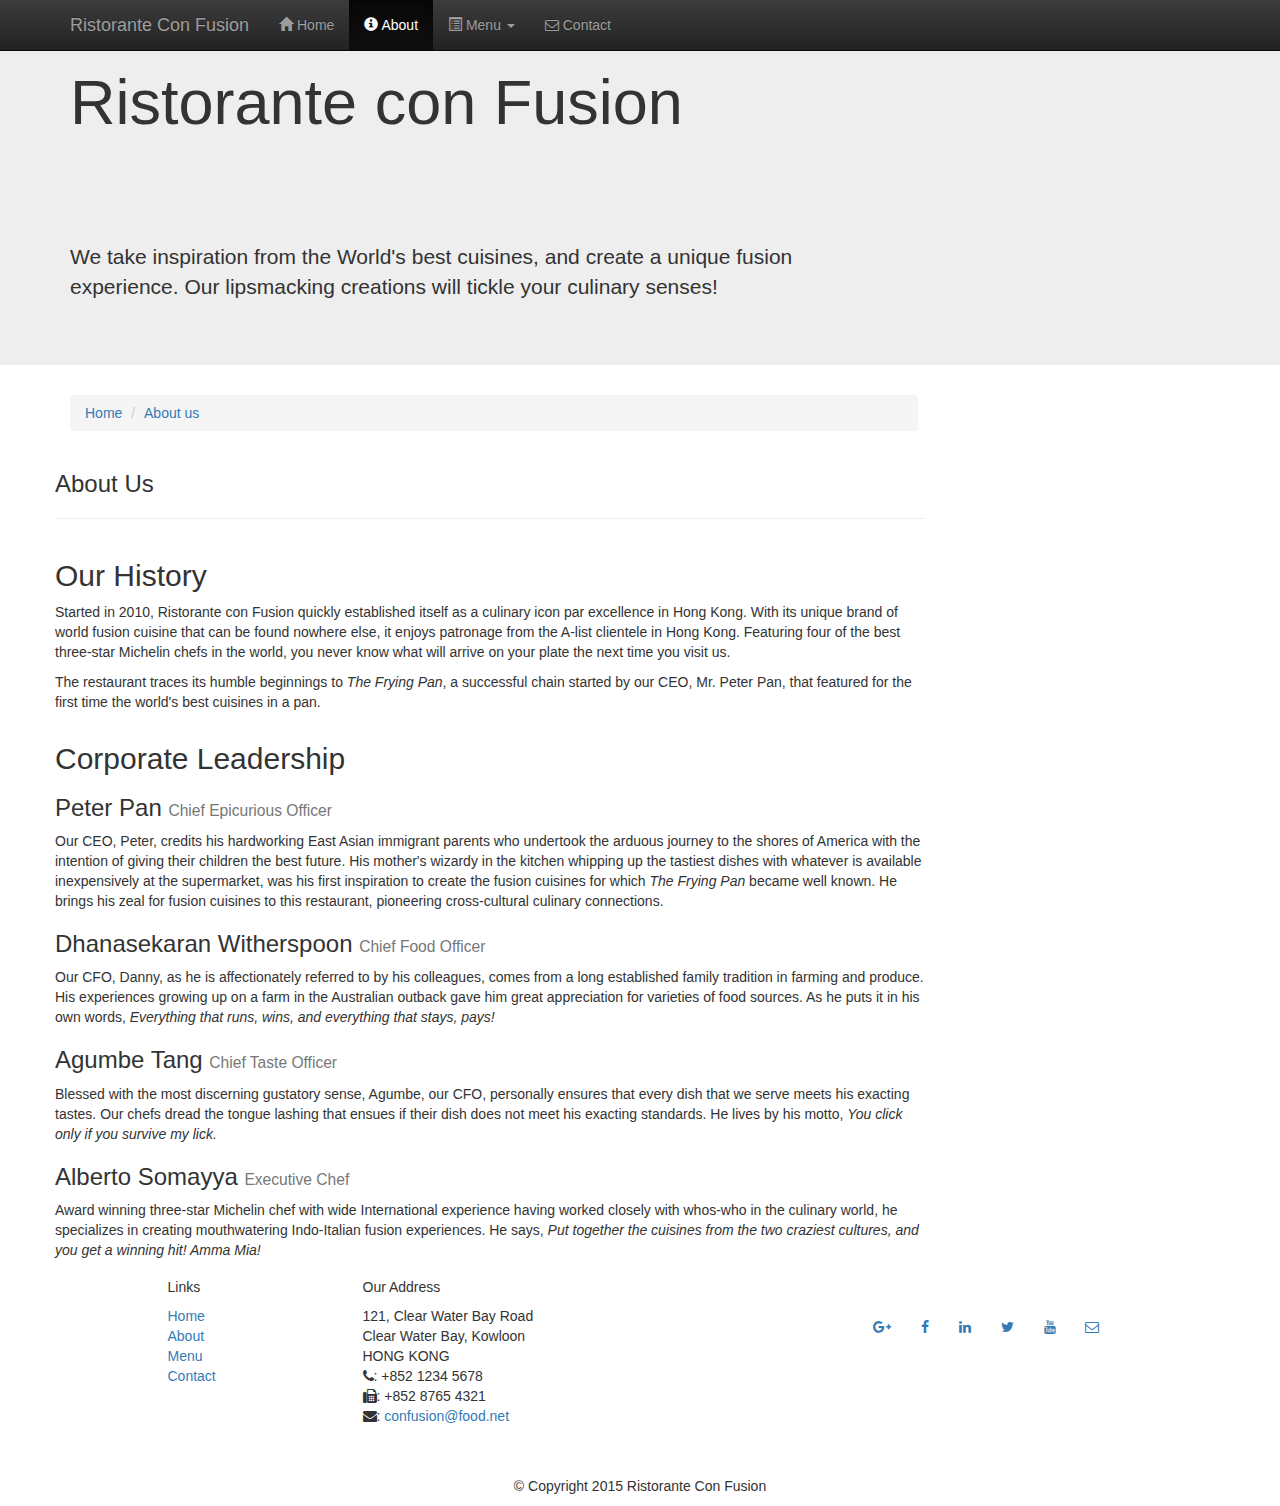
==== HongKong_FullStackWebDev/FrontEndFrameworks/ConFusion/aboutus.html @ 7f783497 "updated index with links, created about and contact" ====
<!DOCTYPE html>
<html lang="en">

<head>
     <meta charset="utf-8">
    <meta http-equiv="X-UA-Compatible" content="IE=edge">
    <meta name="viewport" content="width=device-width, initial-scale=1">
    <!-- The above 3 meta tags *must* come first in the head; any other head
         content must come *after* these tags -->
    <title>Ristorante Con Fusion: About Us</title>
        <!-- Bootstrap -->
    <link href="css/bootstrap.min.css" rel="stylesheet">
    <link href="css/bootstrap-theme.min.css" rel="stylesheet">
    <link href="css/font-awesome.min.css" rel="stylesheet">
    <link href="css/bootstrapsocial.css" rel="stylesheet">
    <link href="css/mystyles.css" rel="stylesheet">

    <!-- HTML5 shim and Respond.js for IE8 support of HTML5 elements and media queries -->
    <!-- WARNING: Respond.js doesn't work if you view the page via file:// -->
    <!--[if lt IE 9]>
      <script src="https://oss.maxcdn.com/html5shiv/3.7.2/html5shiv.min.js"></script>
      <script src="https://oss.maxcdn.com/respond/1.4.2/respond.min.js"></script>
    <![endif]-->
</head>

<body>
    <nav class="navbar navbar-inverse navbar-fixed-top" role="navigation">
        <div class="container">
            <div class="navbar-header">
                <button type="button" class="navbar-toggle collapsed" data-toggle="collapse" data-target="#navbar" aria-expanded="false" aria-controls="navbar">
                    <span class="sr-only">Toggle navigation</span>
                    <span class="icon-bar"></span>
                    <span class="icon-bar"></span>
                    <span class="icon-bar"></span>
                </button>
                <a class="navbar-brand" href="index.html">Ristorante Con Fusion</a>
            </div>
            <div id="navbar" class="navbar-collapse collapse">
                <ul class="nav navbar-nav">
                    <li><a href="index.html"><span class="glyphicon glyphicon-home"
                         aria-hidden="true"></span> Home</a></li>
                    <li class="active"><a href="#"><span class="glyphicon glyphicon-info-sign" aria-hidden="true"></span> About</a></li>
                    <li class="dropdown">
                        <a href="#" class="dropdown-toggle" data-toggle="dropdown"
                         role="button" aria-haspopup="true" aria-expanded="false"><span class="glyphicon glyphicon-list-alt" aria-hidden="true"></span> Menu <span class="caret"></span></a>
                        <ul class="dropdown-menu">
                            <li><a href="#">Appetizers</a></li>
                            <li><a href="#">Main Courses</a></li>
                            <li><a href="#">Desserts</a></li>
                            <li><a href="#">Drinks</a></li>
                            <li role="separator" class="divider"></li>
                            <li class="dropdown-header">Specials</li>
                            <li><a href="#">Lunch Buffet</a></li>
                            <li><a href="#">Weekend Brunch</a></li>
                        </ul>
                    </li>
                    <li><a href="contactus.html"><i class="fa fa-envelope-o"></i> Contact</a></li>
                </ul>
            </div>
        </div>
    </nav>
    <header class="jumbotron">

        <!-- Main component for a primary marketing message or call to action -->

        <div class="container">
            <div class="row row-header">
                <div class="col-xs-12 col-sm-8">
                    <h1>Ristorante con Fusion</h1>
                    <p style="padding:40px;"></p>
                    <p>We take inspiration from the World's best cuisines, and create a unique fusion experience. Our lipsmacking creations will tickle your culinary senses!</p>
                </div>
                <div class="col-xs-12 col-sm-4">
                </div>
            </div>
        </div>
    </header>

    <div class="container">
        <div class="row row-content">
            <div class="col-xs-12 col-sm-9">
                <ol class="breadcrumb">
  					<li><a href="index.html">Home</a></li>
                    <li class="active"><a href="aboutus.html">About us</a></li>
				</ol>
            </div>
            <div class="row row-content">
            	<div class="col-xs-12 col-sm-9">
               		<h3>About Us</h3>
               		<hr>
            	</div>
        	</div>

        <div class="row row-content">
            <div class="col-xs-12 col-sm-9">
                <h2>Our History</h2>
                <p>Started in 2010, Ristorante con Fusion quickly established itself as a culinary icon par excellence in Hong Kong. With its unique brand of world fusion cuisine that can be found nowhere else, it enjoys patronage from the A-list clientele in Hong Kong.  Featuring four of the best three-star Michelin chefs in the world, you never know what will arrive on your plate the next time you visit us.</p>
                <p>The restaurant traces its humble beginnings to <em>The Frying Pan</em>, a successful chain started by our CEO, Mr. Peter Pan, that featured for the first time the world's best cuisines in a pan.</p>
            </div>
            <div class="col-xs-12 col-sm-3">
                <p style="padding:20px;"></p>
            </div>
        </div>


        <div class="row row-content">
            <div class="col-xs-12 col-sm-9">
                <h2>Corporate Leadership</h2>
                <h3>Peter Pan <small>Chief Epicurious Officer</small></h3>
                <p>Our CEO, Peter, credits his hardworking East Asian immigrant parents who undertook the arduous journey to the shores of America with the intention of giving their children the best future. His mother's wizardy in the kitchen whipping up the tastiest dishes with whatever is available inexpensively at the supermarket, was his first inspiration to create the fusion cuisines for which <em>The Frying Pan</em> became well known. He brings his zeal for fusion cuisines to this restaurant, pioneering cross-cultural culinary connections.</p>
                <h3>Dhanasekaran Witherspoon <small>Chief Food Officer</small></h3>
                <p>Our CFO, Danny, as he is affectionately referred to by his colleagues, comes from a long established family tradition in farming and produce. His experiences growing up on a farm in the Australian outback gave him great appreciation for varieties of food sources. As he puts it in his own words, <em>Everything that runs, wins, and everything that stays, pays!</em></p>
                <h3>Agumbe Tang <small>Chief Taste Officer</small></h3>
                <p>Blessed with the most discerning gustatory sense, Agumbe, our CFO, personally ensures that every dish that we serve meets his exacting tastes. Our chefs dread the tongue lashing that ensues if their dish does not meet his exacting standards. He lives by his motto, <em>You click only if you survive my lick.</em></p>
                <h3>Alberto Somayya <small>Executive Chef</small></h3>
                <p>Award winning three-star Michelin chef with wide International experience having worked closely with whos-who in the culinary world, he specializes in creating mouthwatering Indo-Italian fusion experiences. He says, <em>Put together the cuisines from the two craziest cultures, and you get a winning hit! Amma Mia!</em></p>
            </div>
             <div class="col-xs-12 col-sm-3">
                <p style="padding:20px;"></p>
            </div>
       </div>

    </div>
    </div>

    <footer class="row-footer">
        <div class="container">
            <div class="row">
                <div class="col-xs-5 col-xs-offset-1 col-sm-2 col-sm-offset-1">
                    <h5>Links</h5>
                    <ul class="list-unstyled">
                        <li><a href="index.html">Home</a></li>
                        <li><a href="aboutus.html">About</a></li>
                        <li><a href="#">Menu</a></li>
                        <li><a href="#">Contact</a></li>
                    </ul>
                </div>
                <div class="col-xs-6 col-sm-5">
                    <h5>Our Address</h5>
                    <address>
		              121, Clear Water Bay Road<br>
		              Clear Water Bay, Kowloon<br>
		              HONG KONG<br>
		              <i class="fa fa-phone"></i>: +852 1234 5678<br>
		              <i class="fa fa-fax"></i>: +852 8765 4321<br>
		              <i class="fa fa-envelope"></i>:
                        <a href="mailto:confusion@food.net">confusion@food.net</a>
		           </address>
                </div>
                <div class="col-xs-12 col-sm-4">
                    <div class="nav navbar-nav" style="padding: 40px 10px;">
                        <a class="btn btn-social-icon btn-google-plus" href="http://google.com/+"><i class="fa fa-google-plus"></i></a>
                        <a class="btn btn-social-icon btn-facebook" href="http://www.facebook.com/profile.php?id="><i class="fa fa-facebook"></i></a>
                        <a class="btn btn-social-icon btn-linkedin" href="http://www.linkedin.com/in/"><i class="fa fa-linkedin"></i></a>
                        <a class="btn btn-social-icon btn-twitter" href="http://twitter.com/"><i class="fa fa-twitter"></i></a>
                        <a class="btn btn-social-icon btn-youtube" href="http://youtube.com/"><i class="fa fa-youtube"></i></a>
                        <a class="btn btn-social-icon" href="mailto:"><i class="fa fa-envelope-o"></i></a>
                    </div>
                </div>
                <div class="col-xs-12">
                    <p style="padding:10px;"></p>
                    <p align="center">© Copyright 2015 Ristorante Con Fusion</p>
                </div>
            </div>
        </div>
    </footer>
    <!-- jQuery (necessary for Bootstrap's JavaScript plugins) -->
    <script src="https://ajax.googleapis.com/ajax/libs/jquery/1.11.3/jquery.min.js"></script>
    <!-- Include all compiled plugins (below), or include individual files as needed -->
    <script src="js/bootstrap.min.js"></script>
</body>

</html>
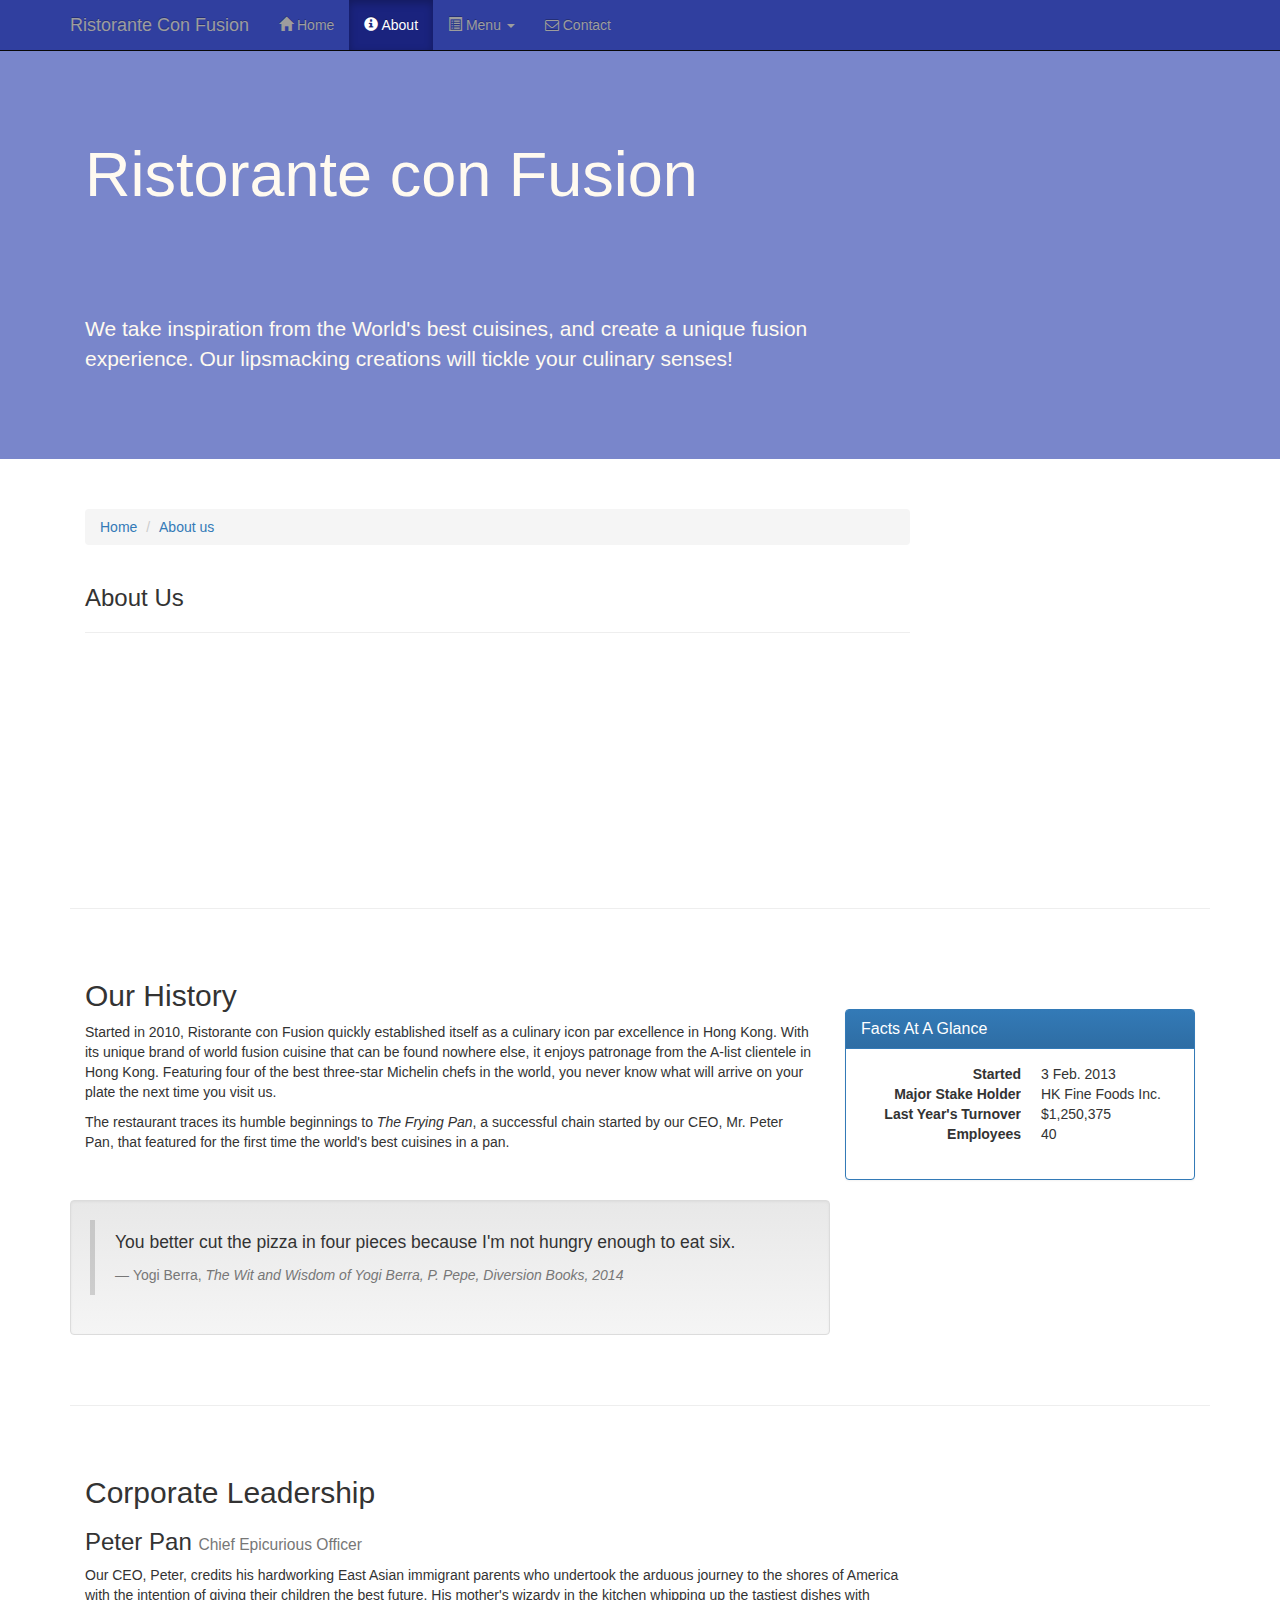
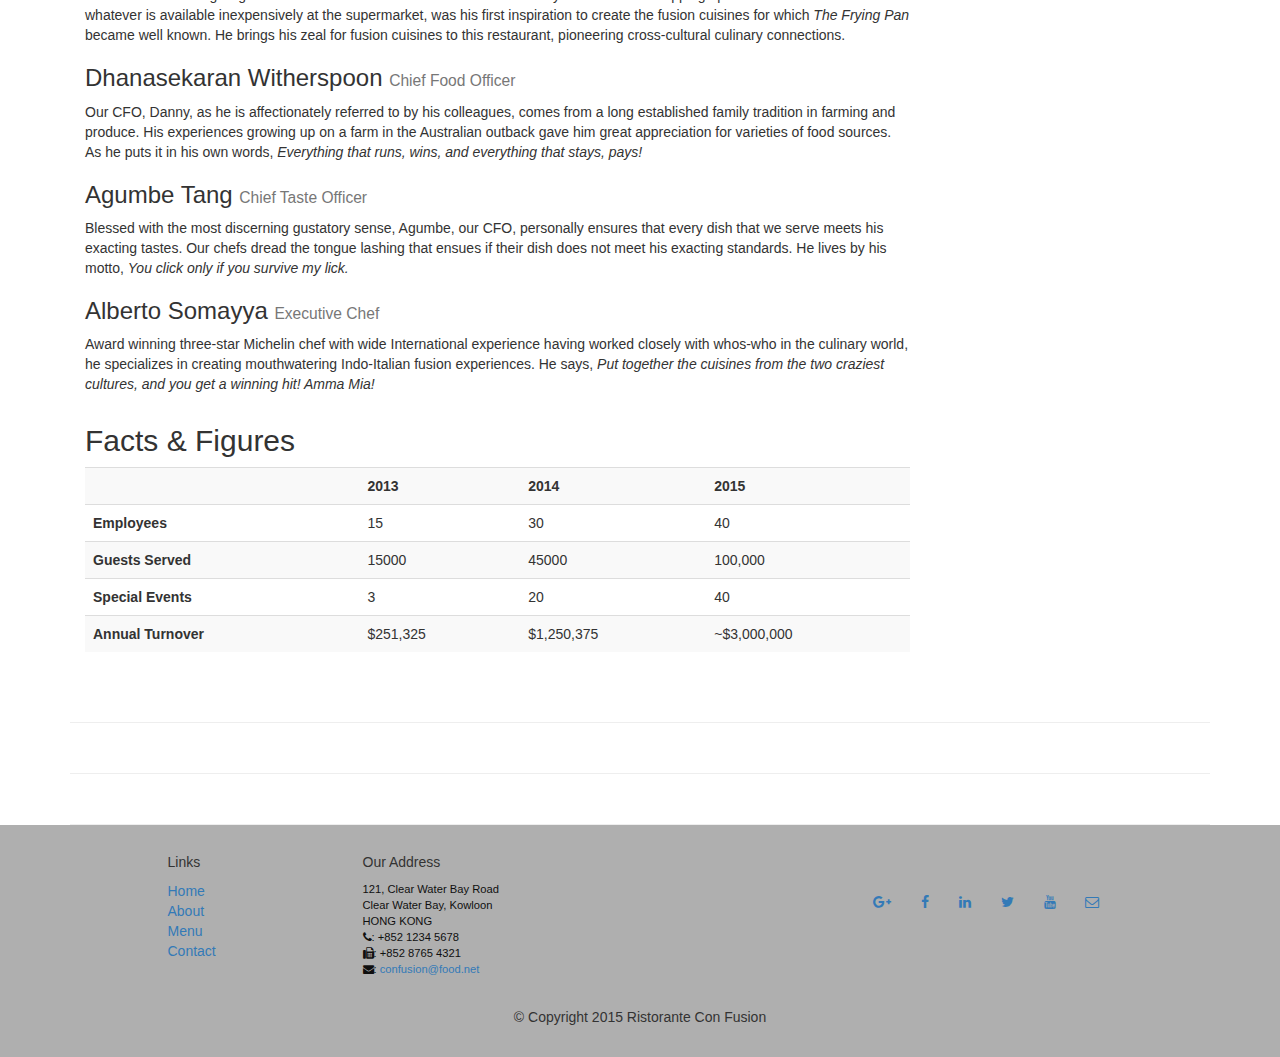
==== commit 009f091b: "added panel, well and table" ====
--- a/HongKong_FullStackWebDev/FrontEndFrameworks/ConFusion/aboutus.html
+++ b/HongKong_FullStackWebDev/FrontEndFrameworks/ConFusion/aboutus.html
@@ -2,172 +2,270 @@
 <html lang="en">
 
 <head>
-     <meta charset="utf-8">
-    <meta http-equiv="X-UA-Compatible" content="IE=edge">
-    <meta name="viewport" content="width=device-width, initial-scale=1">
-    <!-- The above 3 meta tags *must* come first in the head; any other head
+  <meta charset="utf-8">
+  <meta http-equiv="X-UA-Compatible" content="IE=edge">
+  <meta name="viewport" content="width=device-width, initial-scale=1">
+  <!-- The above 3 meta tags *must* come first in the head; any other head
          content must come *after* these tags -->
-    <title>Ristorante Con Fusion: About Us</title>
-        <!-- Bootstrap -->
-    <link href="css/bootstrap.min.css" rel="stylesheet">
-    <link href="css/bootstrap-theme.min.css" rel="stylesheet">
-    <link href="css/font-awesome.min.css" rel="stylesheet">
-    <link href="css/bootstrapsocial.css" rel="stylesheet">
-    <link href="css/mystyles.css" rel="stylesheet">
-
-    <!-- HTML5 shim and Respond.js for IE8 support of HTML5 elements and media queries -->
-    <!-- WARNING: Respond.js doesn't work if you view the page via file:// -->
-    <!--[if lt IE 9]>
+  <title>Ristorante Con Fusion: About Us</title>
+  <!-- Bootstrap -->
+  <link href="css/bootstrap.min.css" rel="stylesheet">
+  <link href="css/bootstrap-theme.min.css" rel="stylesheet">
+  <link href="css/font-awesome.min.css" rel="stylesheet">
+  <link href="css/bootstrapsocial.css" rel="stylesheet">
+  <link href="css/mystyles.css" rel="stylesheet">
+
+  <!-- HTML5 shim and Respond.js for IE8 support of HTML5 elements and media queries -->
+  <!-- WARNING: Respond.js doesn't work if you view the page via file:// -->
+  <!--[if lt IE 9]>
       <script src="https://oss.maxcdn.com/html5shiv/3.7.2/html5shiv.min.js"></script>
       <script src="https://oss.maxcdn.com/respond/1.4.2/respond.min.js"></script>
     <![endif]-->
 </head>
 
 <body>
-    <nav class="navbar navbar-inverse navbar-fixed-top" role="navigation">
-        <div class="container">
-            <div class="navbar-header">
-                <button type="button" class="navbar-toggle collapsed" data-toggle="collapse" data-target="#navbar" aria-expanded="false" aria-controls="navbar">
-                    <span class="sr-only">Toggle navigation</span>
-                    <span class="icon-bar"></span>
-                    <span class="icon-bar"></span>
-                    <span class="icon-bar"></span>
-                </button>
-                <a class="navbar-brand" href="index.html">Ristorante Con Fusion</a>
+  <nav class="navbar navbar-inverse navbar-fixed-top" role="navigation">
+    <div class="container">
+      <div class="navbar-header">
+        <button type="button" class="navbar-toggle collapsed" data-toggle="collapse" data-target="#navbar" aria-expanded="false" aria-controls="navbar">
+          <span class="sr-only">Toggle navigation</span>
+          <span class="icon-bar"></span>
+          <span class="icon-bar"></span>
+          <span class="icon-bar"></span>
+        </button>
+        <a class="navbar-brand" href="index.html">Ristorante Con Fusion</a>
+      </div>
+      <div id="navbar" class="navbar-collapse collapse">
+        <ul class="nav navbar-nav">
+          <li>
+            <a href="index.html">
+              <span class="glyphicon glyphicon-home" aria-hidden="true"></span> Home</a>
+          </li>
+          <li class="active">
+            <a href="#">
+              <span class="glyphicon glyphicon-info-sign" aria-hidden="true"></span> About</a>
+          </li>
+          <li class="dropdown">
+            <a href="#" class="dropdown-toggle" data-toggle="dropdown" role="button" aria-haspopup="true" aria-expanded="false">
+              <span class="glyphicon glyphicon-list-alt" aria-hidden="true"></span> Menu
+              <span class="caret"></span>
+            </a>
+            <ul class="dropdown-menu">
+              <li><a href="#">Appetizers</a></li>
+              <li><a href="#">Main Courses</a></li>
+              <li><a href="#">Desserts</a></li>
+              <li><a href="#">Drinks</a></li>
+              <li role="separator" class="divider"></li>
+              <li class="dropdown-header">Specials</li>
+              <li><a href="#">Lunch Buffet</a></li>
+              <li><a href="#">Weekend Brunch</a></li>
+            </ul>
+          </li>
+          <li><a href="contactus.html"><i class="fa fa-envelope-o"></i> Contact</a></li>
+        </ul>
+      </div>
+    </div>
+  </nav>
+  <header class="jumbotron">
+
+    <!-- Main component for a primary marketing message or call to action -->
+
+    <div class="container">
+      <div class="row row-header">
+        <div class="col-xs-12 col-sm-8">
+          <h1>Ristorante con Fusion</h1>
+          <p style="padding:40px;"></p>
+          <p>We take inspiration from the World's best cuisines, and create a unique fusion experience. Our lipsmacking creations will tickle your culinary senses!</p>
+        </div>
+        <div class="col-xs-12 col-sm-4">
+        </div>
+      </div>
+    </div>
+  </header>
+
+  <div class="container">
+    <div class="row row-content">
+      <div class="col-xs-12 col-sm-9">
+        <ol class="breadcrumb">
+          <li><a href="index.html">Home</a></li>
+          <li class="active"><a href="aboutus.html">About us</a></li>
+        </ol>
+      </div>
+      <div class="row row-content">
+        <div class="col-xs-12 col-sm-9">
+          <h3>About Us</h3>
+          <hr>
+        </div>
+      </div>
+
+      <div class="row row-content">
+        <div class="col-xs-12 col-sm-8">
+          <h2>Our History</h2>
+          <p>Started in 2010, Ristorante con Fusion quickly established itself as a culinary icon par excellence in Hong Kong. With its unique brand of world fusion cuisine that can be found nowhere else, it enjoys patronage from the A-list clientele in
+            Hong Kong. Featuring four of the best three-star Michelin chefs in the world, you never know what will arrive on your plate the next time you visit us.</p>
+          <p>The restaurant traces its humble beginnings to
+            <em>The Frying Pan</em>, a successful chain started by our CEO, Mr. Peter Pan, that featured for the first time the world's best cuisines in a pan.</p>
+        </div>
+        <div class="col-xs-12 col-sm-3">
+          <p style="padding:20px;"></p>
+        </div>
+        <div class="col-xs-12 col-sm-4">
+          <div class="panel panel-primary">
+            <div class="panel-heading">
+              <h3 class="panel-title">Facts At A Glance</h3>
             </div>
-            <div id="navbar" class="navbar-collapse collapse">
-                <ul class="nav navbar-nav">
-                    <li><a href="index.html"><span class="glyphicon glyphicon-home"
-                         aria-hidden="true"></span> Home</a></li>
-                    <li class="active"><a href="#"><span class="glyphicon glyphicon-info-sign" aria-hidden="true"></span> About</a></li>
-                    <li class="dropdown">
-                        <a href="#" class="dropdown-toggle" data-toggle="dropdown"
-                         role="button" aria-haspopup="true" aria-expanded="false"><span class="glyphicon glyphicon-list-alt" aria-hidden="true"></span> Menu <span class="caret"></span></a>
-                        <ul class="dropdown-menu">
-                            <li><a href="#">Appetizers</a></li>
-                            <li><a href="#">Main Courses</a></li>
-                            <li><a href="#">Desserts</a></li>
-                            <li><a href="#">Drinks</a></li>
-                            <li role="separator" class="divider"></li>
-                            <li class="dropdown-header">Specials</li>
-                            <li><a href="#">Lunch Buffet</a></li>
-                            <li><a href="#">Weekend Brunch</a></li>
-                        </ul>
-                    </li>
-                    <li><a href="contactus.html"><i class="fa fa-envelope-o"></i> Contact</a></li>
-                </ul>
+            <div class="panel-body">
+              <dl class="dl-horizontal">
+                <dt>Started</dt>
+                <dd>3 Feb. 2013</dd>
+                <dt>Major Stake Holder</dt>
+                <dd>HK Fine Foods Inc.</dd>
+                <dt>Last Year's Turnover</dt>
+                <dd>$1,250,375</dd>
+                <dt>Employees</dt>
+                <dd>40</dd>
+              </dl>
             </div>
-        </div>
-    </nav>
-    <header class="jumbotron">
-
-        <!-- Main component for a primary marketing message or call to action -->
-
-        <div class="container">
-            <div class="row row-header">
-                <div class="col-xs-12 col-sm-8">
-                    <h1>Ristorante con Fusion</h1>
-                    <p style="padding:40px;"></p>
-                    <p>We take inspiration from the World's best cuisines, and create a unique fusion experience. Our lipsmacking creations will tickle your culinary senses!</p>
-                </div>
-                <div class="col-xs-12 col-sm-4">
-                </div>
+          </div>
+        </div>
+        <div class="well col-xs-12 col-sm-8">
+          <blockquote>
+            <p>You better cut the pizza in four pieces because I'm not hungry enough to eat six.</p>
+            <footer>Yogi Berra,
+              <cite title="Source Title">The Wit and Wisdom of Yogi Berra, P. Pepe, Diversion Books, 2014</cite>
+            </footer>
+          </blockquote>
+        </div>
+      </div>
+
+
+      <div class="row row-content">
+        <div class="col-xs-12 col-sm-9">
+          <h2>Corporate Leadership</h2>
+          <h3>Peter Pan
+            <small>Chief Epicurious Officer</small>
+          </h3>
+          <p>Our CEO, Peter, credits his hardworking East Asian immigrant parents who undertook the arduous journey to the shores of America with the intention of giving their children the best future. His mother's wizardy in the kitchen whipping up the
+            tastiest dishes with whatever is available inexpensively at the supermarket, was his first inspiration to create the fusion cuisines for which
+            <em>The Frying Pan</em> became well known. He brings his zeal for fusion cuisines to this restaurant, pioneering cross-cultural culinary connections.</p>
+          <h3>Dhanasekaran Witherspoon
+            <small>Chief Food Officer</small>
+          </h3>
+          <p>Our CFO, Danny, as he is affectionately referred to by his colleagues, comes from a long established family tradition in farming and produce. His experiences growing up on a farm in the Australian outback gave him great appreciation for varieties
+            of food sources. As he puts it in his own words,
+            <em>Everything that runs, wins, and everything that stays, pays!</em>
+          </p>
+          <h3>Agumbe Tang
+            <small>Chief Taste Officer</small>
+          </h3>
+          <p>Blessed with the most discerning gustatory sense, Agumbe, our CFO, personally ensures that every dish that we serve meets his exacting tastes. Our chefs dread the tongue lashing that ensues if their dish does not meet his exacting standards.
+            He lives by his motto,
+            <em>You click only if you survive my lick.</em>
+          </p>
+          <h3>Alberto Somayya
+            <small>Executive Chef</small>
+          </h3>
+          <p>Award winning three-star Michelin chef with wide International experience having worked closely with whos-who in the culinary world, he specializes in creating mouthwatering Indo-Italian fusion experiences. He says,
+            <em>Put together the cuisines from the two craziest cultures, and you get a winning hit! Amma Mia!</em>
+          </p>
+        </div>
+        <div class="col-xs-12 col-sm-3">
+          <p style="padding:20px;"></p>
+        </div>
+        <div class="row row-content">
+          <div class="col-xs-12 col-sm-9">
+            <h2>Facts &amp; Figures</h2>
+            <div class="table-responsive">
+              <table class="table table-striped">
+                <tr>
+                  <td>
+                    &nbsp;
+                  </td>
+                  <th>2013</th>
+                  <th>2014</th>
+                  <th>2015</th>
+                </tr>
+                <tr>
+                  <th>Employees</th>
+                  <td>15</td>
+                  <td>30</td>
+                  <td>40</td>
+                </tr>
+                <tr>
+                  <th>Guests Served</th>
+                  <td>15000</td>
+                  <td>45000</td>
+                  <td>100,000</td>
+                </tr>
+                <tr>
+                  <th>Special Events</th>
+                  <td>3</td>
+                  <td>20</td>
+                  <td>40</td>
+                </tr>
+                <tr>
+                  <th>Annual Turnover</th>
+                  <td>$251,325</td>
+                  <td>$1,250,375</td>
+                  <td>~$3,000,000</td>
+                </tr>
+              </table>
             </div>
-        </div>
-    </header>
-
+          </div>
+        </div>
+      </div>
+
+    </div>
+  </div>
+
+  <footer class="row-footer">
     <div class="container">
-        <div class="row row-content">
-            <div class="col-xs-12 col-sm-9">
-                <ol class="breadcrumb">
-  					<li><a href="index.html">Home</a></li>
-                    <li class="active"><a href="aboutus.html">About us</a></li>
-				</ol>
-            </div>
-            <div class="row row-content">
-            	<div class="col-xs-12 col-sm-9">
-               		<h3>About Us</h3>
-               		<hr>
-            	</div>
-        	</div>
-
-        <div class="row row-content">
-            <div class="col-xs-12 col-sm-9">
-                <h2>Our History</h2>
-                <p>Started in 2010, Ristorante con Fusion quickly established itself as a culinary icon par excellence in Hong Kong. With its unique brand of world fusion cuisine that can be found nowhere else, it enjoys patronage from the A-list clientele in Hong Kong.  Featuring four of the best three-star Michelin chefs in the world, you never know what will arrive on your plate the next time you visit us.</p>
-                <p>The restaurant traces its humble beginnings to <em>The Frying Pan</em>, a successful chain started by our CEO, Mr. Peter Pan, that featured for the first time the world's best cuisines in a pan.</p>
-            </div>
-            <div class="col-xs-12 col-sm-3">
-                <p style="padding:20px;"></p>
-            </div>
-        </div>
-
-
-        <div class="row row-content">
-            <div class="col-xs-12 col-sm-9">
-                <h2>Corporate Leadership</h2>
-                <h3>Peter Pan <small>Chief Epicurious Officer</small></h3>
-                <p>Our CEO, Peter, credits his hardworking East Asian immigrant parents who undertook the arduous journey to the shores of America with the intention of giving their children the best future. His mother's wizardy in the kitchen whipping up the tastiest dishes with whatever is available inexpensively at the supermarket, was his first inspiration to create the fusion cuisines for which <em>The Frying Pan</em> became well known. He brings his zeal for fusion cuisines to this restaurant, pioneering cross-cultural culinary connections.</p>
-                <h3>Dhanasekaran Witherspoon <small>Chief Food Officer</small></h3>
-                <p>Our CFO, Danny, as he is affectionately referred to by his colleagues, comes from a long established family tradition in farming and produce. His experiences growing up on a farm in the Australian outback gave him great appreciation for varieties of food sources. As he puts it in his own words, <em>Everything that runs, wins, and everything that stays, pays!</em></p>
-                <h3>Agumbe Tang <small>Chief Taste Officer</small></h3>
-                <p>Blessed with the most discerning gustatory sense, Agumbe, our CFO, personally ensures that every dish that we serve meets his exacting tastes. Our chefs dread the tongue lashing that ensues if their dish does not meet his exacting standards. He lives by his motto, <em>You click only if you survive my lick.</em></p>
-                <h3>Alberto Somayya <small>Executive Chef</small></h3>
-                <p>Award winning three-star Michelin chef with wide International experience having worked closely with whos-who in the culinary world, he specializes in creating mouthwatering Indo-Italian fusion experiences. He says, <em>Put together the cuisines from the two craziest cultures, and you get a winning hit! Amma Mia!</em></p>
-            </div>
-             <div class="col-xs-12 col-sm-3">
-                <p style="padding:20px;"></p>
-            </div>
-       </div>
-
-    </div>
-    </div>
-
-    <footer class="row-footer">
-        <div class="container">
-            <div class="row">
-                <div class="col-xs-5 col-xs-offset-1 col-sm-2 col-sm-offset-1">
-                    <h5>Links</h5>
-                    <ul class="list-unstyled">
-                        <li><a href="index.html">Home</a></li>
-                        <li><a href="aboutus.html">About</a></li>
-                        <li><a href="#">Menu</a></li>
-                        <li><a href="#">Contact</a></li>
-                    </ul>
-                </div>
-                <div class="col-xs-6 col-sm-5">
-                    <h5>Our Address</h5>
-                    <address>
-		              121, Clear Water Bay Road<br>
-		              Clear Water Bay, Kowloon<br>
-		              HONG KONG<br>
-		              <i class="fa fa-phone"></i>: +852 1234 5678<br>
-		              <i class="fa fa-fax"></i>: +852 8765 4321<br>
-		              <i class="fa fa-envelope"></i>:
-                        <a href="mailto:confusion@food.net">confusion@food.net</a>
-		           </address>
-                </div>
-                <div class="col-xs-12 col-sm-4">
-                    <div class="nav navbar-nav" style="padding: 40px 10px;">
-                        <a class="btn btn-social-icon btn-google-plus" href="http://google.com/+"><i class="fa fa-google-plus"></i></a>
-                        <a class="btn btn-social-icon btn-facebook" href="http://www.facebook.com/profile.php?id="><i class="fa fa-facebook"></i></a>
-                        <a class="btn btn-social-icon btn-linkedin" href="http://www.linkedin.com/in/"><i class="fa fa-linkedin"></i></a>
-                        <a class="btn btn-social-icon btn-twitter" href="http://twitter.com/"><i class="fa fa-twitter"></i></a>
-                        <a class="btn btn-social-icon btn-youtube" href="http://youtube.com/"><i class="fa fa-youtube"></i></a>
-                        <a class="btn btn-social-icon" href="mailto:"><i class="fa fa-envelope-o"></i></a>
-                    </div>
-                </div>
-                <div class="col-xs-12">
-                    <p style="padding:10px;"></p>
-                    <p align="center">© Copyright 2015 Ristorante Con Fusion</p>
-                </div>
-            </div>
-        </div>
-    </footer>
-    <!-- jQuery (necessary for Bootstrap's JavaScript plugins) -->
-    <script src="https://ajax.googleapis.com/ajax/libs/jquery/1.11.3/jquery.min.js"></script>
-    <!-- Include all compiled plugins (below), or include individual files as needed -->
-    <script src="js/bootstrap.min.js"></script>
+      <div class="row">
+        <div class="col-xs-5 col-xs-offset-1 col-sm-2 col-sm-offset-1">
+          <h5>Links</h5>
+          <ul class="list-unstyled">
+            <li><a href="index.html">Home</a></li>
+            <li><a href="aboutus.html">About</a></li>
+            <li><a href="#">Menu</a></li>
+            <li><a href="#">Contact</a></li>
+          </ul>
+        </div>
+        <div class="col-xs-6 col-sm-5">
+          <h5>Our Address</h5>
+          <address>
+            121, Clear Water Bay Road
+            <br> Clear Water Bay, Kowloon
+            <br> HONG KONG
+            <br>
+            <i class="fa fa-phone"></i>: +852 1234 5678
+            <br>
+            <i class="fa fa-fax"></i>: +852 8765 4321
+            <br>
+            <i class="fa fa-envelope"></i>:
+            <a href="mailto:confusion@food.net">confusion@food.net</a>
+          </address>
+        </div>
+        <div class="col-xs-12 col-sm-4">
+          <div class="nav navbar-nav" style="padding: 40px 10px;">
+            <a class="btn btn-social-icon btn-google-plus" href="http://google.com/+"><i class="fa fa-google-plus"></i></a>
+            <a class="btn btn-social-icon btn-facebook" href="http://www.facebook.com/profile.php?id="><i class="fa fa-facebook"></i></a>
+            <a class="btn btn-social-icon btn-linkedin" href="http://www.linkedin.com/in/"><i class="fa fa-linkedin"></i></a>
+            <a class="btn btn-social-icon btn-twitter" href="http://twitter.com/"><i class="fa fa-twitter"></i></a>
+            <a class="btn btn-social-icon btn-youtube" href="http://youtube.com/"><i class="fa fa-youtube"></i></a>
+            <a class="btn btn-social-icon" href="mailto:"><i class="fa fa-envelope-o"></i></a>
+          </div>
+        </div>
+        <div class="col-xs-12">
+          <p style="padding:10px;"></p>
+          <p align="center">© Copyright 2015 Ristorante Con Fusion</p>
+        </div>
+      </div>
+    </div>
+  </footer>
+  <!-- jQuery (necessary for Bootstrap's JavaScript plugins) -->
+  <script src="https://ajax.googleapis.com/ajax/libs/jquery/1.11.3/jquery.min.js"></script>
+  <!-- Include all compiled plugins (below), or include individual files as needed -->
+  <script src="js/bootstrap.min.js"></script>
 </body>
 
 </html>
--- a/HongKong_FullStackWebDev/FrontEndFrameworks/ConFusion/css/mystyles.css
+++ b/HongKong_FullStackWebDev/FrontEndFrameworks/ConFusion/css/mystyles.css
@@ -0,0 +1,61 @@
+.row-header{
+  margin:0px auto;
+  padding:0px auto;
+}
+
+.row-content{
+  margin:0px auto;
+  padding: 50px 0px 50px 0px;
+  border-bottom: 1px ridge;
+  min-height: 400px;
+}
+.row-footer{
+  background-color: #AfAfAf;
+  margin: 0px auto;
+  padding: 20px 0px 20px 0px;
+}
+
+.jumbotron{
+  padding: 70px 30px 70px 30px;
+  margin:0px auto;
+  background: #7986CB;
+  color:floralwhite;
+}
+
+address{
+  font-size:80%;
+  margin:0px;
+  color:#0f0f0f;
+}
+body{
+    padding:50px 0px 0px 0px;
+    z-index:0;
+}
+
+.navbar-inverse {
+     background: #303F9F;
+}
+
+.navbar-inverse .navbar-nav > .active > a,
+.navbar-inverse .navbar-nav > .active > a:hover,
+.navbar-inverse .navbar-nav > .active > a:focus {
+    color: #fff;
+    background: #1A237E;
+}
+
+.navbar-inverse .navbar-nav > .open > a,
+ .navbar-inverse .navbar-nav > .open > a:hover,
+ .navbar-inverse .navbar-nav > .open > a:focus {
+    color: #fff;
+    background: #1A237E;
+}
+
+.navbar-inverse .navbar-nav .open .dropdown-menu> li> a,
+.navbar-inverse .navbar-nav .open .dropdown-menu {
+    background-color: #303F9F;
+    color:#eeeeee;
+}
+
+.navbar-inverse .navbar-nav .open .dropdown-menu> li> a:hover {
+    color:#000000;
+}
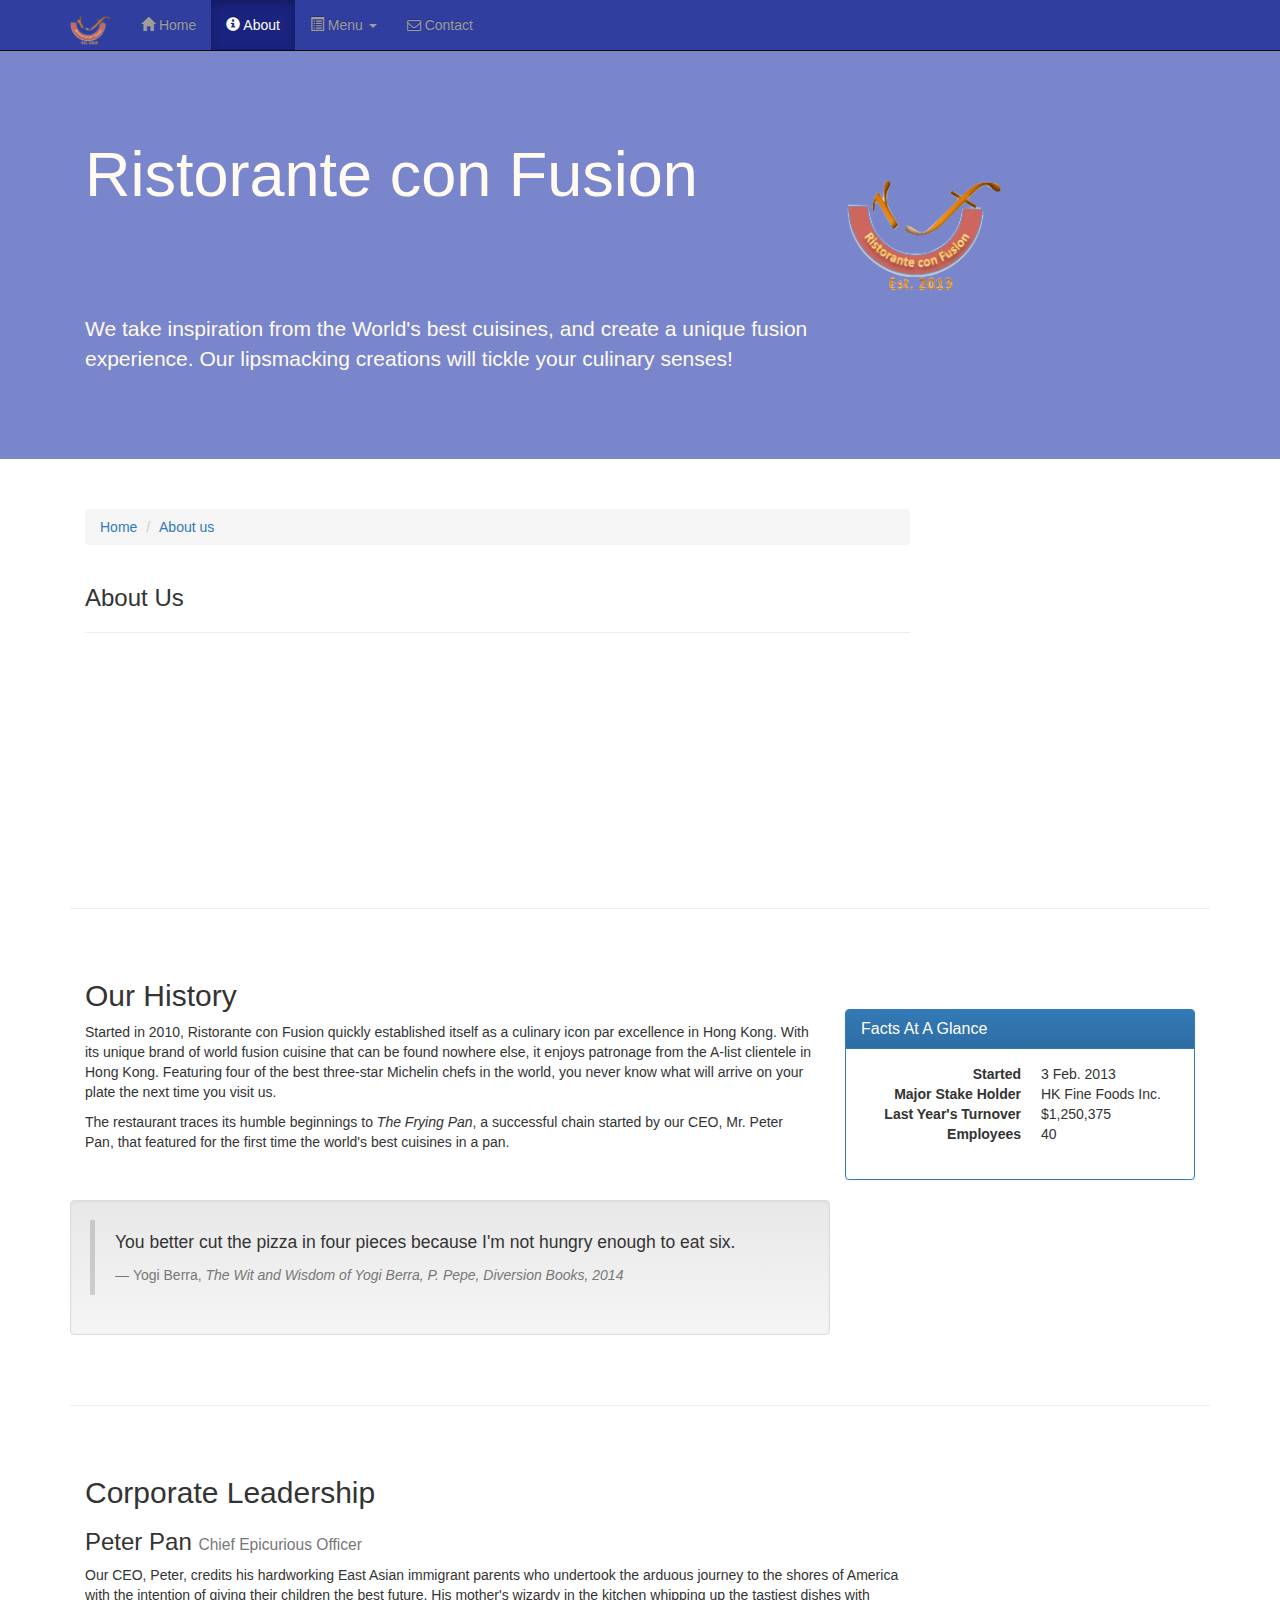
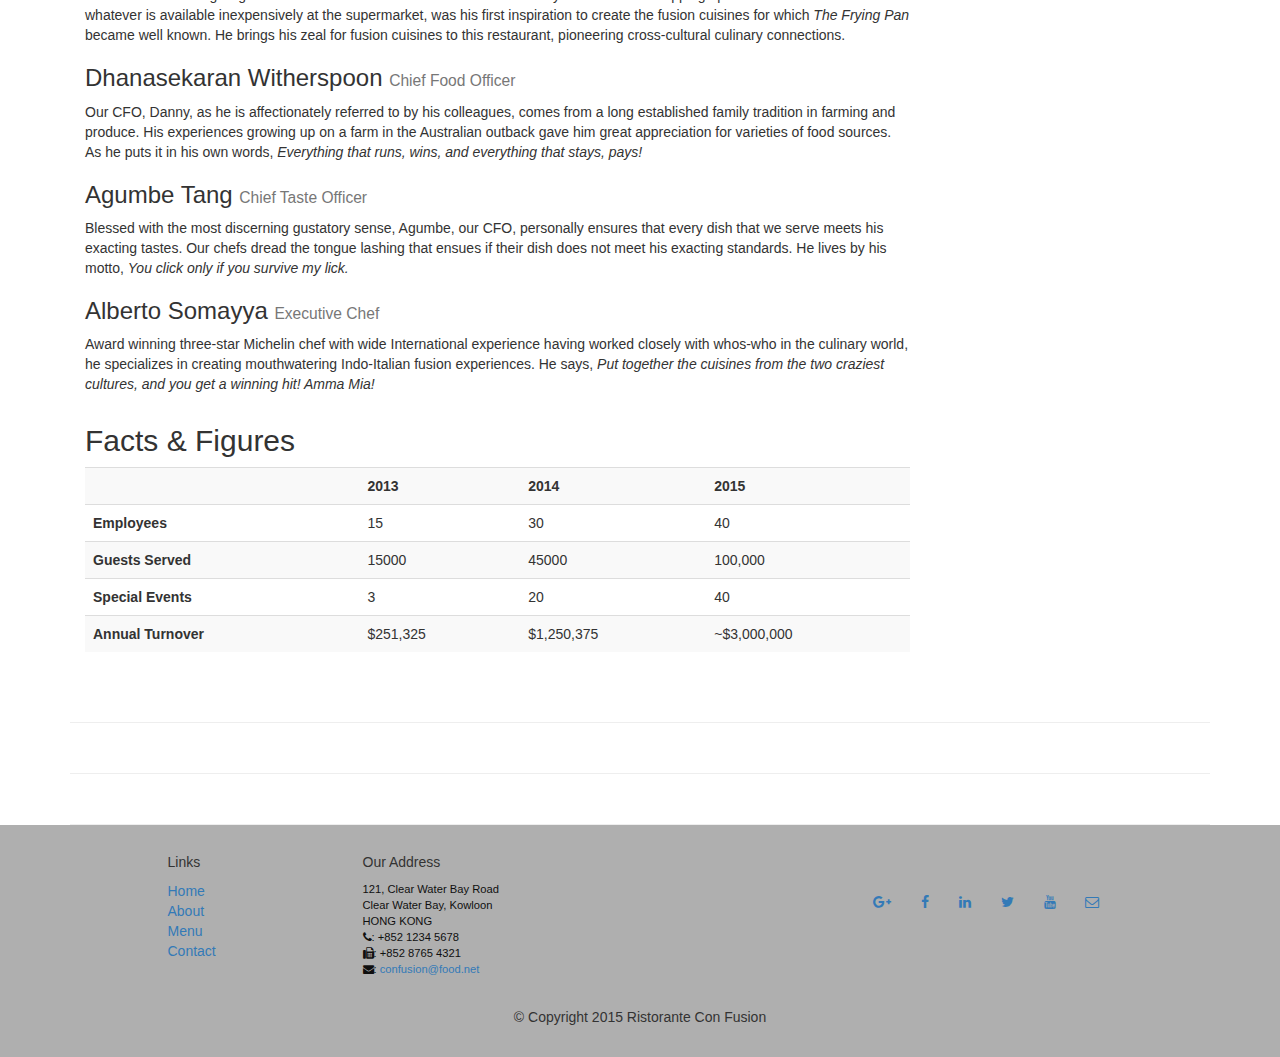
==== commit ec0fffa1: "added logo to jumbotron and navbar on all 3 pages" ====
--- a/HongKong_FullStackWebDev/FrontEndFrameworks/ConFusion/aboutus.html
+++ b/HongKong_FullStackWebDev/FrontEndFrameworks/ConFusion/aboutus.html
@@ -33,7 +33,7 @@
           <span class="icon-bar"></span>
           <span class="icon-bar"></span>
         </button>
-        <a class="navbar-brand" href="index.html">Ristorante Con Fusion</a>
+        <a class="navbar-brand" href="#"><img src="img/logo.png" height=30 width=41></a>
       </div>
       <div id="navbar" class="navbar-collapse collapse">
         <ul class="nav navbar-nav">
@@ -77,7 +77,9 @@
           <p style="padding:40px;"></p>
           <p>We take inspiration from the World's best cuisines, and create a unique fusion experience. Our lipsmacking creations will tickle your culinary senses!</p>
         </div>
-        <div class="col-xs-12 col-sm-4">
+        <div class="col-xs-12 col-sm-2">
+          <p style="padding:20px;"></p>
+          <img src="img/logo.png" class="img-responsive">
         </div>
       </div>
     </div>
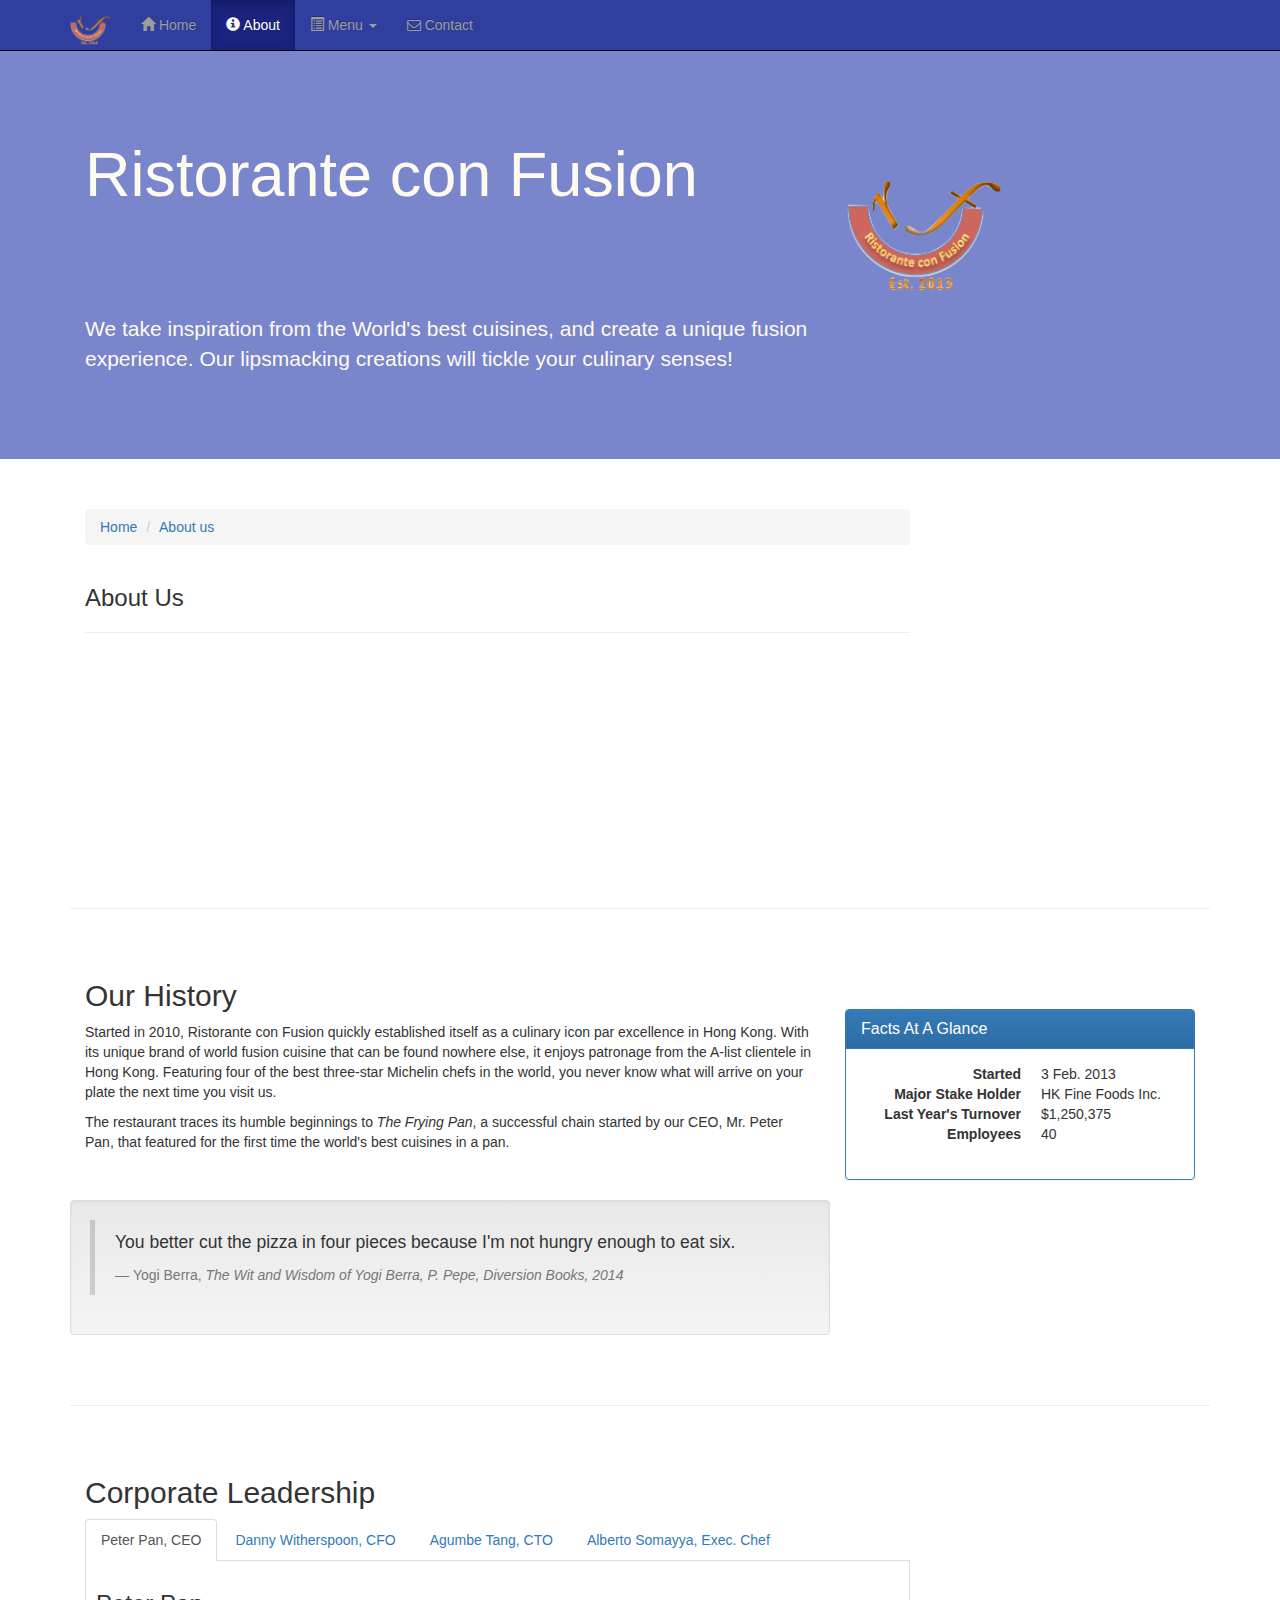
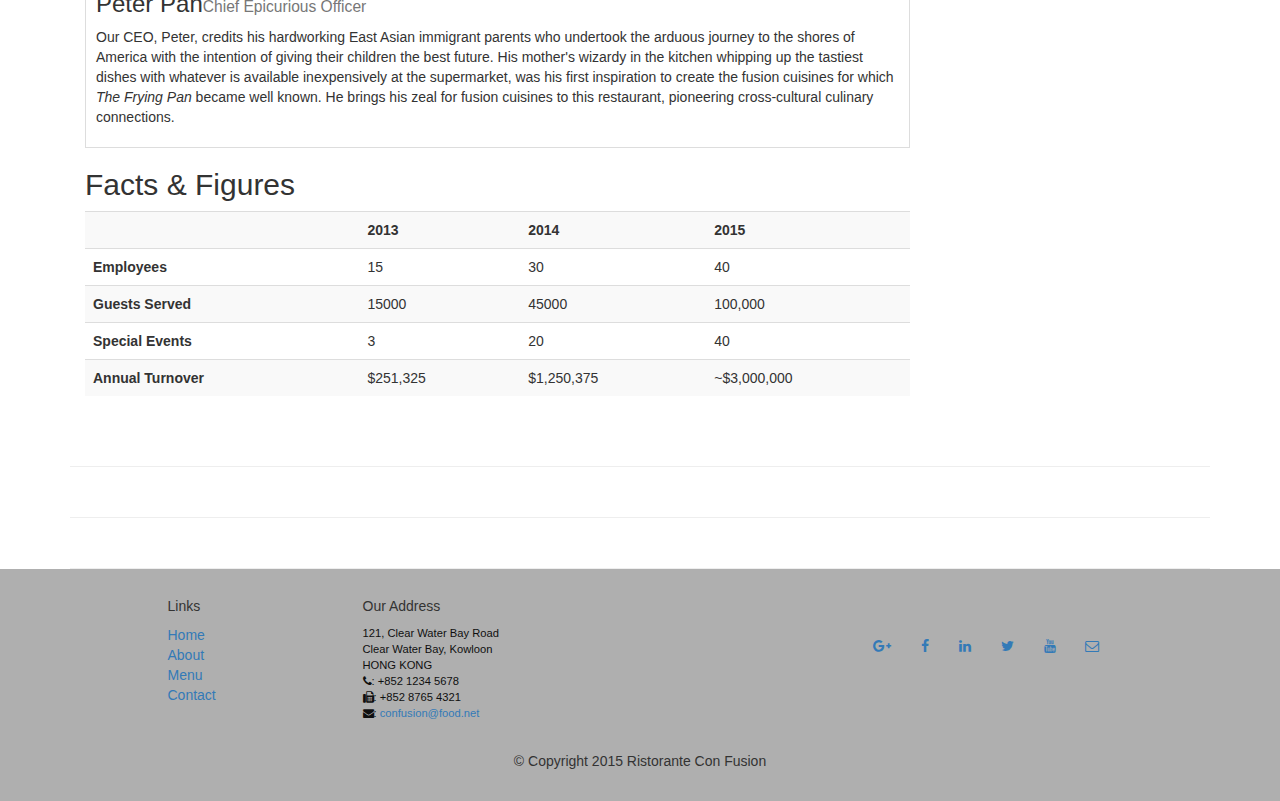
==== commit 45e51b8e: "updated aboutus.html with tabbed content, modified css" ====
--- a/HongKong_FullStackWebDev/FrontEndFrameworks/ConFusion/aboutus.html
+++ b/HongKong_FullStackWebDev/FrontEndFrameworks/ConFusion/aboutus.html
@@ -2,239 +2,251 @@
 <html lang="en">
 
 <head>
-  <meta charset="utf-8">
-  <meta http-equiv="X-UA-Compatible" content="IE=edge">
-  <meta name="viewport" content="width=device-width, initial-scale=1">
-  <!-- The above 3 meta tags *must* come first in the head; any other head
+    <meta charset="utf-8">
+    <meta http-equiv="X-UA-Compatible" content="IE=edge">
+    <meta name="viewport" content="width=device-width, initial-scale=1">
+    <!-- The above 3 meta tags *must* come first in the head; any other head
          content must come *after* these tags -->
-  <title>Ristorante Con Fusion: About Us</title>
-  <!-- Bootstrap -->
-  <link href="css/bootstrap.min.css" rel="stylesheet">
-  <link href="css/bootstrap-theme.min.css" rel="stylesheet">
-  <link href="css/font-awesome.min.css" rel="stylesheet">
-  <link href="css/bootstrapsocial.css" rel="stylesheet">
-  <link href="css/mystyles.css" rel="stylesheet">
-
-  <!-- HTML5 shim and Respond.js for IE8 support of HTML5 elements and media queries -->
-  <!-- WARNING: Respond.js doesn't work if you view the page via file:// -->
-  <!--[if lt IE 9]>
+    <title>Ristorante Con Fusion: About Us</title>
+    <!-- Bootstrap -->
+    <link href="css/bootstrap.min.css" rel="stylesheet">
+    <link href="css/bootstrap-theme.min.css" rel="stylesheet">
+    <link href="css/font-awesome.min.css" rel="stylesheet">
+    <link href="css/bootstrapsocial.css" rel="stylesheet">
+    <link href="css/mystyles.css" rel="stylesheet">
+
+    <!-- HTML5 shim and Respond.js for IE8 support of HTML5 elements and media queries -->
+    <!-- WARNING: Respond.js doesn't work if you view the page via file:// -->
+    <!--[if lt IE 9]>
       <script src="https://oss.maxcdn.com/html5shiv/3.7.2/html5shiv.min.js"></script>
       <script src="https://oss.maxcdn.com/respond/1.4.2/respond.min.js"></script>
     <![endif]-->
 </head>
 
 <body>
-  <nav class="navbar navbar-inverse navbar-fixed-top" role="navigation">
+    <nav class="navbar navbar-inverse navbar-fixed-top" role="navigation">
+        <div class="container">
+            <div class="navbar-header">
+                <button type="button" class="navbar-toggle collapsed" data-toggle="collapse" data-target="#navbar" aria-expanded="false" aria-controls="navbar">
+                    <span class="sr-only">Toggle navigation</span>
+                    <span class="icon-bar"></span>
+                    <span class="icon-bar"></span>
+                    <span class="icon-bar"></span>
+                </button>
+                <a class="navbar-brand" href="#"><img src="img/logo.png" height=30 width=41></a>
+            </div>
+            <div id="navbar" class="navbar-collapse collapse">
+                <ul class="nav navbar-nav">
+                    <li>
+                        <a href="index.html">
+                            <span class="glyphicon glyphicon-home" aria-hidden="true"></span> Home</a>
+                    </li>
+                    <li class="active">
+                        <a href="#">
+                            <span class="glyphicon glyphicon-info-sign" aria-hidden="true"></span> About</a>
+                    </li>
+                    <li class="dropdown">
+                        <a href="#" class="dropdown-toggle" data-toggle="dropdown" role="button" aria-haspopup="true" aria-expanded="false">
+                            <span class="glyphicon glyphicon-list-alt" aria-hidden="true"></span> Menu
+                            <span class="caret"></span>
+                        </a>
+                        <ul class="dropdown-menu">
+                            <li><a href="#">Appetizers</a></li>
+                            <li><a href="#">Main Courses</a></li>
+                            <li><a href="#">Desserts</a></li>
+                            <li><a href="#">Drinks</a></li>
+                            <li role="separator" class="divider"></li>
+                            <li class="dropdown-header">Specials</li>
+                            <li><a href="#">Lunch Buffet</a></li>
+                            <li><a href="#">Weekend Brunch</a></li>
+                        </ul>
+                    </li>
+                    <li><a href="contactus.html"><i class="fa fa-envelope-o"></i> Contact</a></li>
+                </ul>
+            </div>
+        </div>
+    </nav>
+    <header class="jumbotron">
+
+        <!-- Main component for a primary marketing message or call to action -->
+
+        <div class="container">
+            <div class="row row-header">
+                <div class="col-xs-12 col-sm-8">
+                    <h1>Ristorante con Fusion</h1>
+                    <p style="padding:40px;"></p>
+                    <p>We take inspiration from the World's best cuisines, and create a unique fusion experience. Our lipsmacking creations will tickle your culinary senses!</p>
+                </div>
+                <div class="col-xs-12 col-sm-2">
+                    <p style="padding:20px;"></p>
+                    <img src="img/logo.png" class="img-responsive">
+                </div>
+            </div>
+        </div>
+    </header>
+
     <div class="container">
-      <div class="navbar-header">
-        <button type="button" class="navbar-toggle collapsed" data-toggle="collapse" data-target="#navbar" aria-expanded="false" aria-controls="navbar">
-          <span class="sr-only">Toggle navigation</span>
-          <span class="icon-bar"></span>
-          <span class="icon-bar"></span>
-          <span class="icon-bar"></span>
-        </button>
-        <a class="navbar-brand" href="#"><img src="img/logo.png" height=30 width=41></a>
-      </div>
-      <div id="navbar" class="navbar-collapse collapse">
-        <ul class="nav navbar-nav">
-          <li>
-            <a href="index.html">
-              <span class="glyphicon glyphicon-home" aria-hidden="true"></span> Home</a>
-          </li>
-          <li class="active">
-            <a href="#">
-              <span class="glyphicon glyphicon-info-sign" aria-hidden="true"></span> About</a>
-          </li>
-          <li class="dropdown">
-            <a href="#" class="dropdown-toggle" data-toggle="dropdown" role="button" aria-haspopup="true" aria-expanded="false">
-              <span class="glyphicon glyphicon-list-alt" aria-hidden="true"></span> Menu
-              <span class="caret"></span>
-            </a>
-            <ul class="dropdown-menu">
-              <li><a href="#">Appetizers</a></li>
-              <li><a href="#">Main Courses</a></li>
-              <li><a href="#">Desserts</a></li>
-              <li><a href="#">Drinks</a></li>
-              <li role="separator" class="divider"></li>
-              <li class="dropdown-header">Specials</li>
-              <li><a href="#">Lunch Buffet</a></li>
-              <li><a href="#">Weekend Brunch</a></li>
-            </ul>
-          </li>
-          <li><a href="contactus.html"><i class="fa fa-envelope-o"></i> Contact</a></li>
-        </ul>
-      </div>
+        <div class="row row-content">
+            <div class="col-xs-12 col-sm-9">
+                <ol class="breadcrumb">
+                    <li><a href="index.html">Home</a></li>
+                    <li class="active"><a href="aboutus.html">About us</a></li>
+                </ol>
+            </div>
+            <div class="row row-content">
+                <div class="col-xs-12 col-sm-9">
+                    <h3>About Us</h3>
+                    <hr>
+                </div>
+            </div>
+
+            <div class="row row-content">
+                <div class="col-xs-12 col-sm-8">
+                    <h2>Our History</h2>
+                    <p>Started in 2010, Ristorante con Fusion quickly established itself as a culinary icon par excellence in Hong Kong. With its unique brand of world fusion cuisine that can be found nowhere else, it enjoys patronage from the A-list clientele in Hong Kong. Featuring four of the best three-star Michelin chefs in the world, you never know what will arrive on your plate the next time you visit us.</p>
+                    <p>The restaurant traces its humble beginnings to
+                        <em>The Frying Pan</em>, a successful chain started by our CEO, Mr. Peter Pan, that featured for the first time the world's best cuisines in a pan.</p>
+                </div>
+                <div class="col-xs-12 col-sm-3">
+                    <p style="padding:20px;"></p>
+                </div>
+                <div class="col-xs-12 col-sm-4">
+                    <div class="panel panel-primary">
+                        <div class="panel-heading">
+                            <h3 class="panel-title">Facts At A Glance</h3>
+                        </div>
+                        <div class="panel-body">
+                            <dl class="dl-horizontal">
+                                <dt>Started</dt>
+                                <dd>3 Feb. 2013</dd>
+                                <dt>Major Stake Holder</dt>
+                                <dd>HK Fine Foods Inc.</dd>
+                                <dt>Last Year's Turnover</dt>
+                                <dd>$1,250,375</dd>
+                                <dt>Employees</dt>
+                                <dd>40</dd>
+                            </dl>
+                        </div>
+                    </div>
+                </div>
+                <div class="well col-xs-12 col-sm-8">
+                    <blockquote>
+                        <p>You better cut the pizza in four pieces because I'm not hungry enough to eat six.</p>
+                        <footer>Yogi Berra,
+                            <cite title="Source Title">The Wit and Wisdom of Yogi Berra, P. Pepe, Diversion Books, 2014</cite>
+                        </footer>
+                    </blockquote>
+                </div>
+            </div>
+
+
+            <div class="row row-content">
+                <div class="col-xs-12 col-sm-9">
+                    <h2>Corporate Leadership</h2>
+                    <ul class="nav nav-tabs" role="tablist">
+                        <li role="presentation" class="active">
+                            <a href="#peter" aria-controls="peter" role="tab" data-toggle="tab">Peter Pan, CEO</a></li>
+                        <li role="presentation">
+                            <a href="#danny" role="tab" data-toggle="tab">Danny Witherspoon, CFO</a></li>
+                        <li role="presentation">
+                            <a href="#agumbe" role="tab" data-toggle="tab">Agumbe Tang, CTO</a></li>
+                        <li role="presentation">
+                            <a href="#alberto" role="tab" data-toggle="tab">Alberto Somayya, Exec. Chef</a></li>
+                    </ul>
+                    <!-- Tab panes -->
+                    <div class="tab-content">
+                        <div role="tabpanel" class="tab-pane fade in active" id="peter">
+
+                            <h3>Peter Pan<small>Chief Epicurious Officer</small></h3>
+                            <p>Our CEO, Peter, credits his hardworking East Asian immigrant parents who undertook the arduous journey to the shores of America with the intention of giving their children the best future. His mother's wizardy in the kitchen whipping up the tastiest dishes with whatever is available inexpensively at the supermarket, was his first inspiration to create the fusion cuisines for which
+                                <em>The Frying Pan</em> became well known. He brings his zeal for fusion cuisines to this restaurant, pioneering cross-cultural culinary connections.</p>
+                        </div>
+                        <div role="tabpanel" class="tab-pane" id="danny">
+                            <h3>Dhanasekaran Witherspoon<small>Chief Food Officer</small></h3>
+                            <p>Our CFO, Danny, as he is affectionately referred to by his colleagues, comes from a long established family tradition in farming and produce. His experiences growing up on a farm in the Australian outback gave him great appreciation for varieties of food sources. As he puts it in his own words,
+                                <em>Everything that runs, wins, and everything that stays, pays!</em>
+                            </p>
+                        </div>
+                        <div role="tabpanel" class="tab-pane" id="agumbe">
+                            <h3>Agumbe Tang<small>Chief Taste Officer</small></h3>
+                            <p>Blessed with the most discerning gustatory sense, Agumbe, our CFO, personally ensures that every dish that we serve meets his exacting tastes. Our chefs dread the tongue lashing that ensues if their dish does not meet his exacting standards. He lives by his motto,
+                                <em>You click only if you survive my lick.</em>
+                            </p>
+                        </div>
+                        <div role="tabpanel" class="tab-pane" id="alberto">
+                            <h3>Alberto Somayya<small>Executive Chef</small></h3>
+                            <p>Award winning three-star Michelin chef with wide International experience having worked closely with whos-who in the culinary world, he specializes in creating mouthwatering Indo-Italian fusion experiences. He says,
+                                <em>Put together the cuisines from the two craziest cultures, and you get a winning hit! Amma Mia!</em>
+                            </p>
+                        </div>
+
+
+                    </div>
+                </div>
+                <div class="col-xs-12 col-sm-3">
+                    <p style="padding:20px;"></p>
+                </div>
+                <div class="row row-content">
+                    <div class="col-xs-12 col-sm-9">
+                        <h2>Facts &amp; Figures</h2>
+                        <div class="table-responsive">
+                            <table class="table table-striped">
+                                <tr>
+                                    <td>
+                                        &nbsp;
+                                    </td>
+                                    <th>2013</th>
+                                    <th>2014</th>
+                                    <th>2015</th>
+                                </tr>
+                                <tr>
+                                    <th>Employees</th>
+                                    <td>15</td>
+                                    <td>30</td>
+                                    <td>40</td>
+                                </tr>
+                                <tr>
+                                    <th>Guests Served</th>
+                                    <td>15000</td>
+                                    <td>45000</td>
+                                    <td>100,000</td>
+                                </tr>
+                                <tr>
+                                    <th>Special Events</th>
+                                    <td>3</td>
+                                    <td>20</td>
+                                    <td>40</td>
+                                </tr>
+                                <tr>
+                                    <th>Annual Turnover</th>
+                                    <td>$251,325</td>
+                                    <td>$1,250,375</td>
+                                    <td>~$3,000,000</td>
+                                </tr>
+                            </table>
+                        </div>
+                    </div>
+                </div>
+            </div>
+
+        </div>
     </div>
-  </nav>
-  <header class="jumbotron">
-
-    <!-- Main component for a primary marketing message or call to action -->
-
-    <div class="container">
-      <div class="row row-header">
-        <div class="col-xs-12 col-sm-8">
-          <h1>Ristorante con Fusion</h1>
-          <p style="padding:40px;"></p>
-          <p>We take inspiration from the World's best cuisines, and create a unique fusion experience. Our lipsmacking creations will tickle your culinary senses!</p>
-        </div>
-        <div class="col-xs-12 col-sm-2">
-          <p style="padding:20px;"></p>
-          <img src="img/logo.png" class="img-responsive">
-        </div>
-      </div>
-    </div>
-  </header>
-
-  <div class="container">
-    <div class="row row-content">
-      <div class="col-xs-12 col-sm-9">
-        <ol class="breadcrumb">
-          <li><a href="index.html">Home</a></li>
-          <li class="active"><a href="aboutus.html">About us</a></li>
-        </ol>
-      </div>
-      <div class="row row-content">
-        <div class="col-xs-12 col-sm-9">
-          <h3>About Us</h3>
-          <hr>
-        </div>
-      </div>
-
-      <div class="row row-content">
-        <div class="col-xs-12 col-sm-8">
-          <h2>Our History</h2>
-          <p>Started in 2010, Ristorante con Fusion quickly established itself as a culinary icon par excellence in Hong Kong. With its unique brand of world fusion cuisine that can be found nowhere else, it enjoys patronage from the A-list clientele in
-            Hong Kong. Featuring four of the best three-star Michelin chefs in the world, you never know what will arrive on your plate the next time you visit us.</p>
-          <p>The restaurant traces its humble beginnings to
-            <em>The Frying Pan</em>, a successful chain started by our CEO, Mr. Peter Pan, that featured for the first time the world's best cuisines in a pan.</p>
-        </div>
-        <div class="col-xs-12 col-sm-3">
-          <p style="padding:20px;"></p>
-        </div>
-        <div class="col-xs-12 col-sm-4">
-          <div class="panel panel-primary">
-            <div class="panel-heading">
-              <h3 class="panel-title">Facts At A Glance</h3>
-            </div>
-            <div class="panel-body">
-              <dl class="dl-horizontal">
-                <dt>Started</dt>
-                <dd>3 Feb. 2013</dd>
-                <dt>Major Stake Holder</dt>
-                <dd>HK Fine Foods Inc.</dd>
-                <dt>Last Year's Turnover</dt>
-                <dd>$1,250,375</dd>
-                <dt>Employees</dt>
-                <dd>40</dd>
-              </dl>
-            </div>
-          </div>
-        </div>
-        <div class="well col-xs-12 col-sm-8">
-          <blockquote>
-            <p>You better cut the pizza in four pieces because I'm not hungry enough to eat six.</p>
-            <footer>Yogi Berra,
-              <cite title="Source Title">The Wit and Wisdom of Yogi Berra, P. Pepe, Diversion Books, 2014</cite>
-            </footer>
-          </blockquote>
-        </div>
-      </div>
-
-
-      <div class="row row-content">
-        <div class="col-xs-12 col-sm-9">
-          <h2>Corporate Leadership</h2>
-          <h3>Peter Pan
-            <small>Chief Epicurious Officer</small>
-          </h3>
-          <p>Our CEO, Peter, credits his hardworking East Asian immigrant parents who undertook the arduous journey to the shores of America with the intention of giving their children the best future. His mother's wizardy in the kitchen whipping up the
-            tastiest dishes with whatever is available inexpensively at the supermarket, was his first inspiration to create the fusion cuisines for which
-            <em>The Frying Pan</em> became well known. He brings his zeal for fusion cuisines to this restaurant, pioneering cross-cultural culinary connections.</p>
-          <h3>Dhanasekaran Witherspoon
-            <small>Chief Food Officer</small>
-          </h3>
-          <p>Our CFO, Danny, as he is affectionately referred to by his colleagues, comes from a long established family tradition in farming and produce. His experiences growing up on a farm in the Australian outback gave him great appreciation for varieties
-            of food sources. As he puts it in his own words,
-            <em>Everything that runs, wins, and everything that stays, pays!</em>
-          </p>
-          <h3>Agumbe Tang
-            <small>Chief Taste Officer</small>
-          </h3>
-          <p>Blessed with the most discerning gustatory sense, Agumbe, our CFO, personally ensures that every dish that we serve meets his exacting tastes. Our chefs dread the tongue lashing that ensues if their dish does not meet his exacting standards.
-            He lives by his motto,
-            <em>You click only if you survive my lick.</em>
-          </p>
-          <h3>Alberto Somayya
-            <small>Executive Chef</small>
-          </h3>
-          <p>Award winning three-star Michelin chef with wide International experience having worked closely with whos-who in the culinary world, he specializes in creating mouthwatering Indo-Italian fusion experiences. He says,
-            <em>Put together the cuisines from the two craziest cultures, and you get a winning hit! Amma Mia!</em>
-          </p>
-        </div>
-        <div class="col-xs-12 col-sm-3">
-          <p style="padding:20px;"></p>
-        </div>
-        <div class="row row-content">
-          <div class="col-xs-12 col-sm-9">
-            <h2>Facts &amp; Figures</h2>
-            <div class="table-responsive">
-              <table class="table table-striped">
-                <tr>
-                  <td>
-                    &nbsp;
-                  </td>
-                  <th>2013</th>
-                  <th>2014</th>
-                  <th>2015</th>
-                </tr>
-                <tr>
-                  <th>Employees</th>
-                  <td>15</td>
-                  <td>30</td>
-                  <td>40</td>
-                </tr>
-                <tr>
-                  <th>Guests Served</th>
-                  <td>15000</td>
-                  <td>45000</td>
-                  <td>100,000</td>
-                </tr>
-                <tr>
-                  <th>Special Events</th>
-                  <td>3</td>
-                  <td>20</td>
-                  <td>40</td>
-                </tr>
-                <tr>
-                  <th>Annual Turnover</th>
-                  <td>$251,325</td>
-                  <td>$1,250,375</td>
-                  <td>~$3,000,000</td>
-                </tr>
-              </table>
-            </div>
-          </div>
-        </div>
-      </div>
-
-    </div>
-  </div>
-
-  <footer class="row-footer">
-    <div class="container">
-      <div class="row">
-        <div class="col-xs-5 col-xs-offset-1 col-sm-2 col-sm-offset-1">
-          <h5>Links</h5>
-          <ul class="list-unstyled">
-            <li><a href="index.html">Home</a></li>
-            <li><a href="aboutus.html">About</a></li>
-            <li><a href="#">Menu</a></li>
-            <li><a href="#">Contact</a></li>
-          </ul>
-        </div>
-        <div class="col-xs-6 col-sm-5">
-          <h5>Our Address</h5>
-          <address>
+
+    <footer class="row-footer">
+        <div class="container">
+            <div class="row">
+                <div class="col-xs-5 col-xs-offset-1 col-sm-2 col-sm-offset-1">
+                    <h5>Links</h5>
+                    <ul class="list-unstyled">
+                        <li><a href="index.html">Home</a></li>
+                        <li><a href="aboutus.html">About</a></li>
+                        <li><a href="#">Menu</a></li>
+                        <li><a href="#">Contact</a></li>
+                    </ul>
+                </div>
+                <div class="col-xs-6 col-sm-5">
+                    <h5>Our Address</h5>
+                    <address>
             121, Clear Water Bay Road
             <br> Clear Water Bay, Kowloon
             <br> HONG KONG
@@ -246,28 +258,28 @@
             <i class="fa fa-envelope"></i>:
             <a href="mailto:confusion@food.net">confusion@food.net</a>
           </address>
-        </div>
-        <div class="col-xs-12 col-sm-4">
-          <div class="nav navbar-nav" style="padding: 40px 10px;">
-            <a class="btn btn-social-icon btn-google-plus" href="http://google.com/+"><i class="fa fa-google-plus"></i></a>
-            <a class="btn btn-social-icon btn-facebook" href="http://www.facebook.com/profile.php?id="><i class="fa fa-facebook"></i></a>
-            <a class="btn btn-social-icon btn-linkedin" href="http://www.linkedin.com/in/"><i class="fa fa-linkedin"></i></a>
-            <a class="btn btn-social-icon btn-twitter" href="http://twitter.com/"><i class="fa fa-twitter"></i></a>
-            <a class="btn btn-social-icon btn-youtube" href="http://youtube.com/"><i class="fa fa-youtube"></i></a>
-            <a class="btn btn-social-icon" href="mailto:"><i class="fa fa-envelope-o"></i></a>
-          </div>
-        </div>
-        <div class="col-xs-12">
-          <p style="padding:10px;"></p>
-          <p align="center">© Copyright 2015 Ristorante Con Fusion</p>
-        </div>
-      </div>
-    </div>
-  </footer>
-  <!-- jQuery (necessary for Bootstrap's JavaScript plugins) -->
-  <script src="https://ajax.googleapis.com/ajax/libs/jquery/1.11.3/jquery.min.js"></script>
-  <!-- Include all compiled plugins (below), or include individual files as needed -->
-  <script src="js/bootstrap.min.js"></script>
+                </div>
+                <div class="col-xs-12 col-sm-4">
+                    <div class="nav navbar-nav" style="padding: 40px 10px;">
+                        <a class="btn btn-social-icon btn-google-plus" href="http://google.com/+"><i class="fa fa-google-plus"></i></a>
+                        <a class="btn btn-social-icon btn-facebook" href="http://www.facebook.com/profile.php?id="><i class="fa fa-facebook"></i></a>
+                        <a class="btn btn-social-icon btn-linkedin" href="http://www.linkedin.com/in/"><i class="fa fa-linkedin"></i></a>
+                        <a class="btn btn-social-icon btn-twitter" href="http://twitter.com/"><i class="fa fa-twitter"></i></a>
+                        <a class="btn btn-social-icon btn-youtube" href="http://youtube.com/"><i class="fa fa-youtube"></i></a>
+                        <a class="btn btn-social-icon" href="mailto:"><i class="fa fa-envelope-o"></i></a>
+                    </div>
+                </div>
+                <div class="col-xs-12">
+                    <p style="padding:10px;"></p>
+                    <p align="center">© Copyright 2015 Ristorante Con Fusion</p>
+                </div>
+            </div>
+        </div>
+    </footer>
+    <!-- jQuery (necessary for Bootstrap's JavaScript plugins) -->
+    <script src="https://ajax.googleapis.com/ajax/libs/jquery/1.11.3/jquery.min.js"></script>
+    <!-- Include all compiled plugins (below), or include individual files as needed -->
+    <script src="js/bootstrap.min.js"></script>
 </body>
 
 </html>
--- a/HongKong_FullStackWebDev/FrontEndFrameworks/ConFusion/css/mystyles.css
+++ b/HongKong_FullStackWebDev/FrontEndFrameworks/ConFusion/css/mystyles.css
@@ -1,61 +1,59 @@
-.row-header{
-  margin:0px auto;
-  padding:0px auto;
+.row-header {
+    margin: 0px auto;
+    padding: 0px auto;
 }
-
-.row-content{
-  margin:0px auto;
-  padding: 50px 0px 50px 0px;
-  border-bottom: 1px ridge;
-  min-height: 400px;
+.row-content {
+    margin: 0px auto;
+    padding: 50px 0px 50px 0px;
+    border-bottom: 1px ridge;
+    min-height: 400px;
 }
-.row-footer{
-  background-color: #AfAfAf;
-  margin: 0px auto;
-  padding: 20px 0px 20px 0px;
+.row-footer {
+    background-color: #AfAfAf;
+    margin: 0px auto;
+    padding: 20px 0px 20px 0px;
 }
-
-.jumbotron{
-  padding: 70px 30px 70px 30px;
-  margin:0px auto;
-  background: #7986CB;
-  color:floralwhite;
+.jumbotron {
+    padding: 70px 30px 70px 30px;
+    margin: 0px auto;
+    background: #7986CB;
+    color: floralwhite;
 }
-
-address{
-  font-size:80%;
-  margin:0px;
-  color:#0f0f0f;
+address {
+    font-size: 80%;
+    margin: 0px;
+    color: #0f0f0f;
 }
-body{
-    padding:50px 0px 0px 0px;
-    z-index:0;
+body {
+    padding: 50px 0px 0px 0px;
+    z-index: 0;
 }
-
 .navbar-inverse {
-     background: #303F9F;
+    background: #303F9F;
 }
-
 .navbar-inverse .navbar-nav > .active > a,
 .navbar-inverse .navbar-nav > .active > a:hover,
 .navbar-inverse .navbar-nav > .active > a:focus {
     color: #fff;
     background: #1A237E;
 }
-
 .navbar-inverse .navbar-nav > .open > a,
- .navbar-inverse .navbar-nav > .open > a:hover,
- .navbar-inverse .navbar-nav > .open > a:focus {
+.navbar-inverse .navbar-nav > .open > a:hover,
+.navbar-inverse .navbar-nav > .open > a:focus {
     color: #fff;
     background: #1A237E;
 }
-
 .navbar-inverse .navbar-nav .open .dropdown-menu> li> a,
 .navbar-inverse .navbar-nav .open .dropdown-menu {
     background-color: #303F9F;
-    color:#eeeeee;
+    color: #eeeeee;
 }
-
 .navbar-inverse .navbar-nav .open .dropdown-menu> li> a:hover {
-    color:#000000;
+    color: #000000;
 }
+.tab-content {
+    border-left: 1px solid #ddd;
+    border-right: 1px solid #ddd;
+    border-bottom: 1px solid #ddd;
+    padding: 10px;
+}
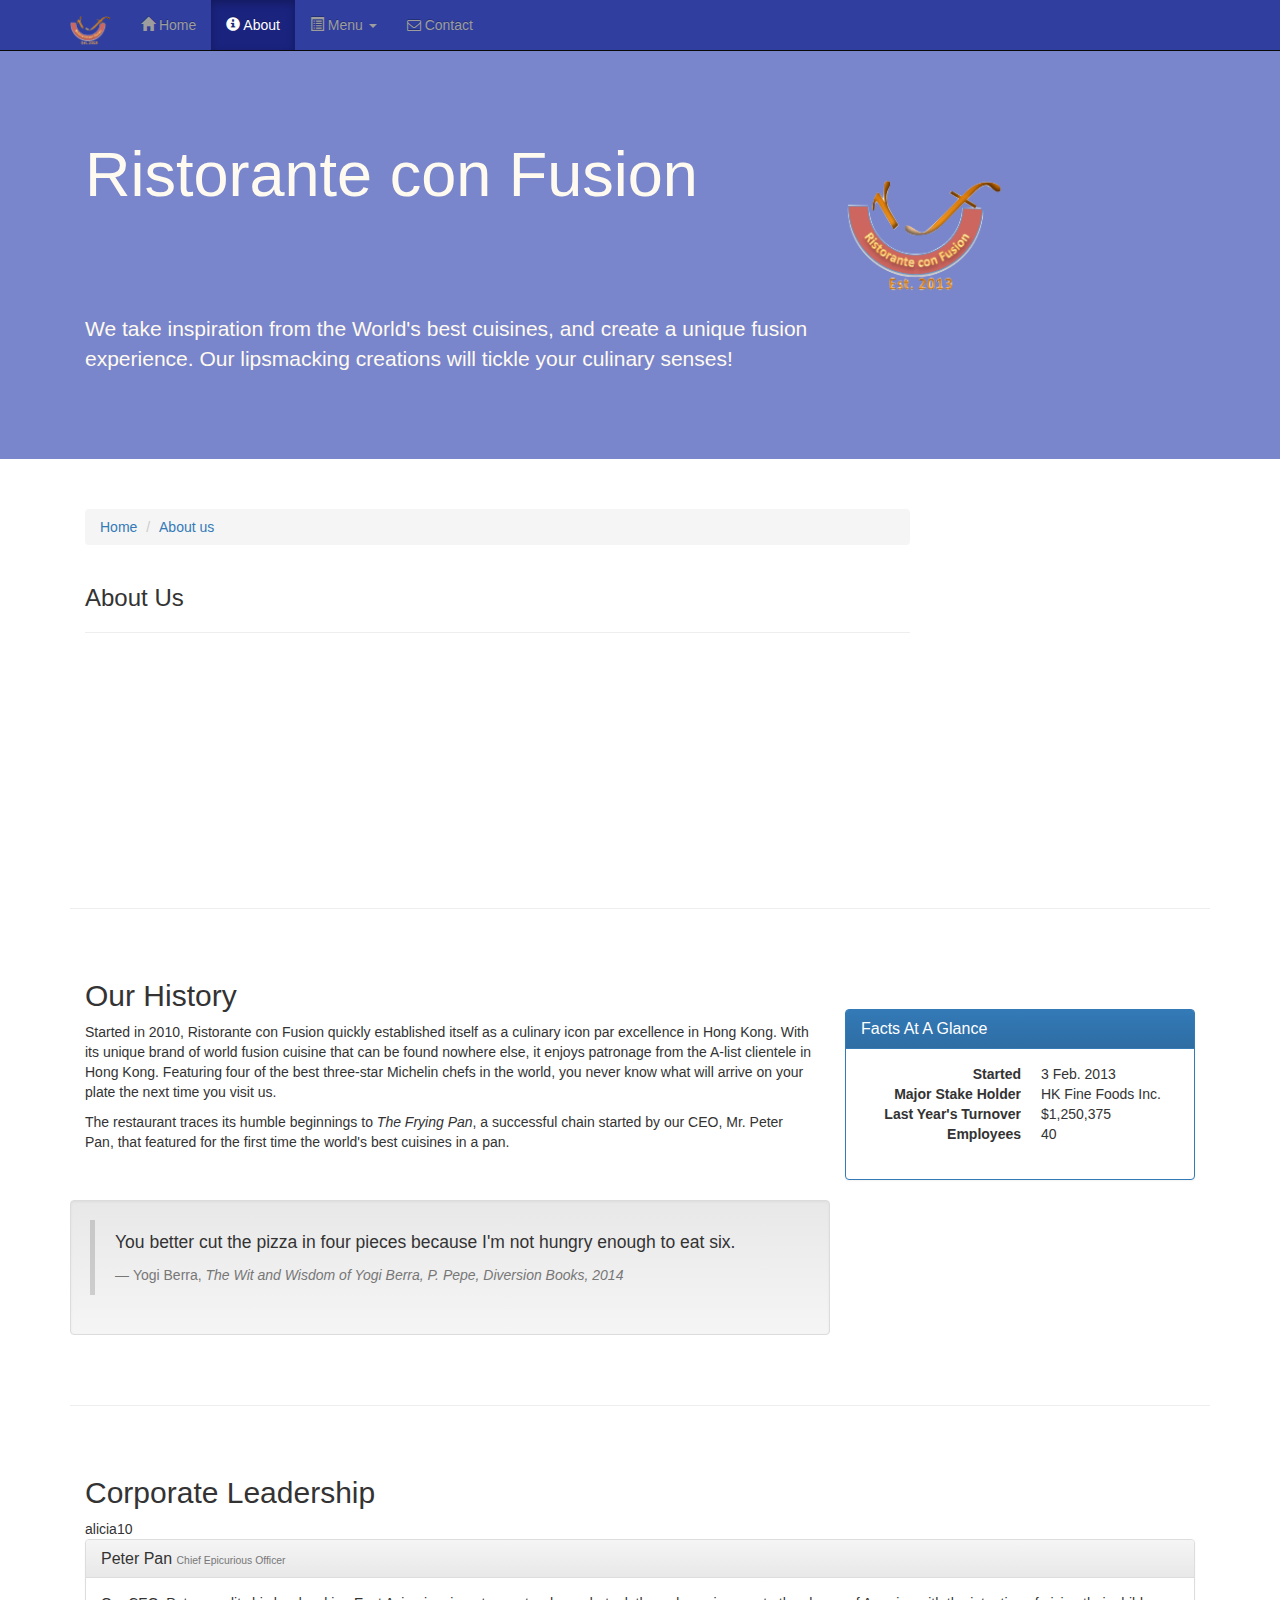
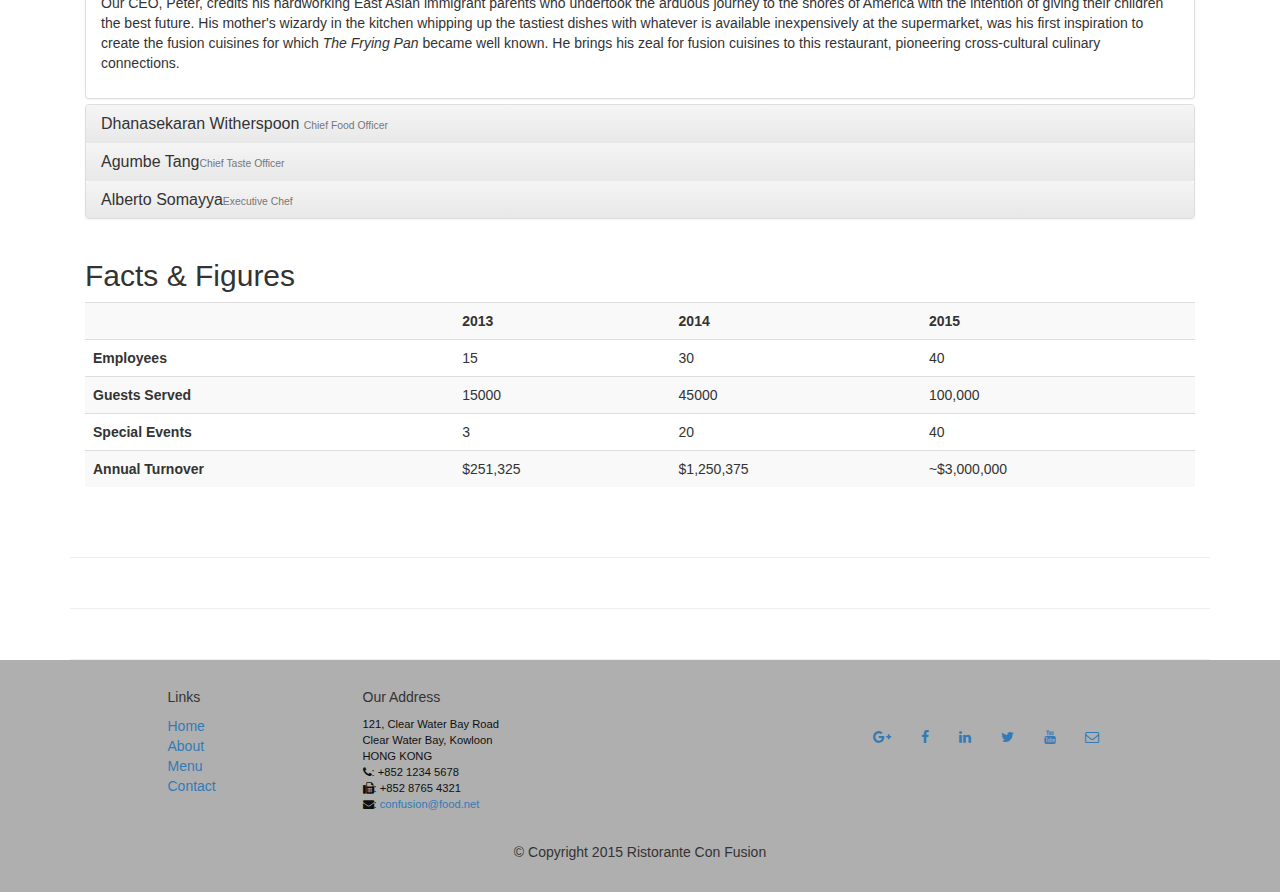
==== commit 66eb71c5: "added new folder for AngularJS course" ====
--- a/HongKong_FullStackWebDev/FrontEndFrameworks/ConFusion/aboutus.html
+++ b/HongKong_FullStackWebDev/FrontEndFrameworks/ConFusion/aboutus.html
@@ -101,7 +101,7 @@
             </div>
 
             <div class="row row-content">
-                <div class="col-xs-12 col-sm-8">
+                <div class="col-xs-12 col-sm-6 col-lg-8">
                     <h2>Our History</h2>
                     <p>Started in 2010, Ristorante con Fusion quickly established itself as a culinary icon par excellence in Hong Kong. With its unique brand of world fusion cuisine that can be found nowhere else, it enjoys patronage from the A-list clientele in Hong Kong. Featuring four of the best three-star Michelin chefs in the world, you never know what will arrive on your plate the next time you visit us.</p>
                     <p>The restaurant traces its humble beginnings to
@@ -110,7 +110,7 @@
                 <div class="col-xs-12 col-sm-3">
                     <p style="padding:20px;"></p>
                 </div>
-                <div class="col-xs-12 col-sm-4">
+                <div class="col-xs-12 col-sm-6 col-lg-4">
                     <div class="panel panel-primary">
                         <div class="panel-heading">
                             <h3 class="panel-title">Facts At A Glance</h3>
@@ -141,53 +141,76 @@
 
 
             <div class="row row-content">
-                <div class="col-xs-12 col-sm-9">
+                <div class="col-xs-12">
                     <h2>Corporate Leadership</h2>
-                    <ul class="nav nav-tabs" role="tablist">
-                        <li role="presentation" class="active">
-                            <a href="#peter" aria-controls="peter" role="tab" data-toggle="tab">Peter Pan, CEO</a></li>
-                        <li role="presentation">
-                            <a href="#danny" role="tab" data-toggle="tab">Danny Witherspoon, CFO</a></li>
-                        <li role="presentation">
-                            <a href="#agumbe" role="tab" data-toggle="tab">Agumbe Tang, CTO</a></li>
-                        <li role="presentation">
-                            <a href="#alberto" role="tab" data-toggle="tab">Alberto Somayya, Exec. Chef</a></li>
-                    </ul>
                     <!-- Tab panes -->
-                    <div class="tab-content">
-                        <div role="tabpanel" class="tab-pane fade in active" id="peter">
-
-                            <h3>Peter Pan<small>Chief Epicurious Officer</small></h3>
-                            <p>Our CEO, Peter, credits his hardworking East Asian immigrant parents who undertook the arduous journey to the shores of America with the intention of giving their children the best future. His mother's wizardy in the kitchen whipping up the tastiest dishes with whatever is available inexpensively at the supermarket, was his first inspiration to create the fusion cuisines for which
-                                <em>The Frying Pan</em> became well known. He brings his zeal for fusion cuisines to this restaurant, pioneering cross-cultural culinary connections.</p>
-                        </div>
-                        <div role="tabpanel" class="tab-pane" id="danny">
-                            <h3>Dhanasekaran Witherspoon<small>Chief Food Officer</small></h3>
-                            <p>Our CFO, Danny, as he is affectionately referred to by his colleagues, comes from a long established family tradition in farming and produce. His experiences growing up on a farm in the Australian outback gave him great appreciation for varieties of food sources. As he puts it in his own words,
-                                <em>Everything that runs, wins, and everything that stays, pays!</em>
-                            </p>
-                        </div>
-                        <div role="tabpanel" class="tab-pane" id="agumbe">
-                            <h3>Agumbe Tang<small>Chief Taste Officer</small></h3>
-                            <p>Blessed with the most discerning gustatory sense, Agumbe, our CFO, personally ensures that every dish that we serve meets his exacting tastes. Our chefs dread the tongue lashing that ensues if their dish does not meet his exacting standards. He lives by his motto,
-                                <em>You click only if you survive my lick.</em>
-                            </p>
-                        </div>
-                        <div role="tabpanel" class="tab-pane" id="alberto">
-                            <h3>Alberto Somayya<small>Executive Chef</small></h3>
-                            <p>Award winning three-star Michelin chef with wide International experience having worked closely with whos-who in the culinary world, he specializes in creating mouthwatering Indo-Italian fusion experiences. He says,
-                                <em>Put together the cuisines from the two craziest cultures, and you get a winning hit! Amma Mia!</em>
-                            </p>
-                        </div>
-
-
+          alicia10
+                    <div class="panel-group" id="accordion" role="tablist" aria-multiselectable="true">
+                        <div class="panel panel-default">
+                            <div class="panel-heading" role="tab" id="headingPeter">
+                                <h3 class="panel-title">
+                                    <a role="button" data-toggle="collapse" data-parent="#accordion" href="#peter">
+                                        Peter Pan <small>Chief Epicurious Officer</small>
+                                    </a>
+                                </h3>
+                            </div>
+                            <div role="tabpanel" class="panel-collapse collapse in" id="peter">
+                                <div class="panel-body">
+                                    <p>Our CEO, Peter, credits his hardworking East Asian immigrant parents who undertook the arduous journey to the shores of America with the intention of giving their children the best future. His mother's wizardy in the kitchen whipping up the tastiest dishes with whatever is available inexpensively at the supermarket, was his first inspiration to create the fusion cuisines for which <em>The Frying Pan</em> became well known. He brings his zeal for fusion cuisines to this restaurant, pioneering cross-cultural culinary connections.</p>
+                                </div>
+                            </div>
+                        </div>
+                        <div class="panel panel-default">
+                            <div class="panel-heading" role="tab" id="headingDanny">
+                                <h3 class="panel-title">
+                                    <a class="collapsed" role="button" data-toggle="collapse"
+                                     data-parent="#accordion" href="#danny"
+                                     aria-expanded="false" aria-controls="danny">
+                                    Dhanasekaran Witherspoon <small>Chief Food Officer</small>
+                                    </a>
+                                </h3>
+                            </div>
+                            <div role="tabpanel" class="panel-collapse collapse" id="danny" aria-labelledby="headingDanny">
+                                <div class="panel-body">
+                                    <p>Our CFO, Danny, as he is affectionately referred to by his colleagues, comes from a long established family tradition in farming and produce. His experiences growing up on a farm in the Australian outback gave him great appreciation for varieties of food sources. As he puts it in his own words, <em>Everything that runs, wins, and everything that stays, pays!</em>
+                                    </p>
+                                </div>
+                            </div>
+                            <div class="panel-heading" role="tab" id="headingAgumbe">
+                                <h3 class="panel-title">
+                                    <a class="collapsed" role="button" data-toggle="collapse"
+                                     data-parent="#accordion" href="#agumbe"
+                                     aria-expanded="false" aria-controls="agumbe">
+                                        Agumbe Tang<small>Chief Taste Officer</small>
+                                    </a>
+                                </h3>
+                            </div>
+                            <div role="tabpanel" class="panel-collapse collapse" id="agumbe" aria-labelledby="headingAgumbe">
+                                <div class="panel-body">
+                                    <p>Blessed with the most discerning gustatory sense, Agumbe, our CFO, personally ensures that every dish that we serve meets his exacting tastes. Our chefs dread the tongue lashing that ensues if their dish does not meet his exacting standards. He lives by his motto,
+                                        <em>You click only if you survive my lick.</em>
+                                    </p>
+                                </div>
+                            </div>
+                            <div class="panel-heading" role="tab" id="headingAlberto">
+                                <h3 class="panel-title">
+                                    <a class="collapsed" role="button" data-toggle="collapse" data-parent="#accordion" href="#alberto" aria-expanded="false" aria-controls="agumbe">
+                                        Alberto Somayya<small>Executive Chef</small>
+                                    </a>
+                                </h3>
+                            </div>
+                            <div role="tabpanel" class="panel-collapse collapse" id="alberto" aria-labelledby="headingAlberto">
+                                <div class="panel-body">
+                                    <p>Award winning three-star Michelin chef with wide International experience having worked closely with whos-who in the culinary world, he specializes in creating mouthwatering Indo-Italian fusion experiences. He says,
+                                        <em>Put together the cuisines from the two craziest cultures, and you get a winning hit! Amma Mia!</em>
+                                    </p>
+                                </div>
+                            </div>
+                        </div>
                     </div>
                 </div>
-                <div class="col-xs-12 col-sm-3">
-                    <p style="padding:20px;"></p>
-                </div>
                 <div class="row row-content">
-                    <div class="col-xs-12 col-sm-9">
+                    <div class="col-xs-12">
                         <h2>Facts &amp; Figures</h2>
                         <div class="table-responsive">
                             <table class="table table-striped">
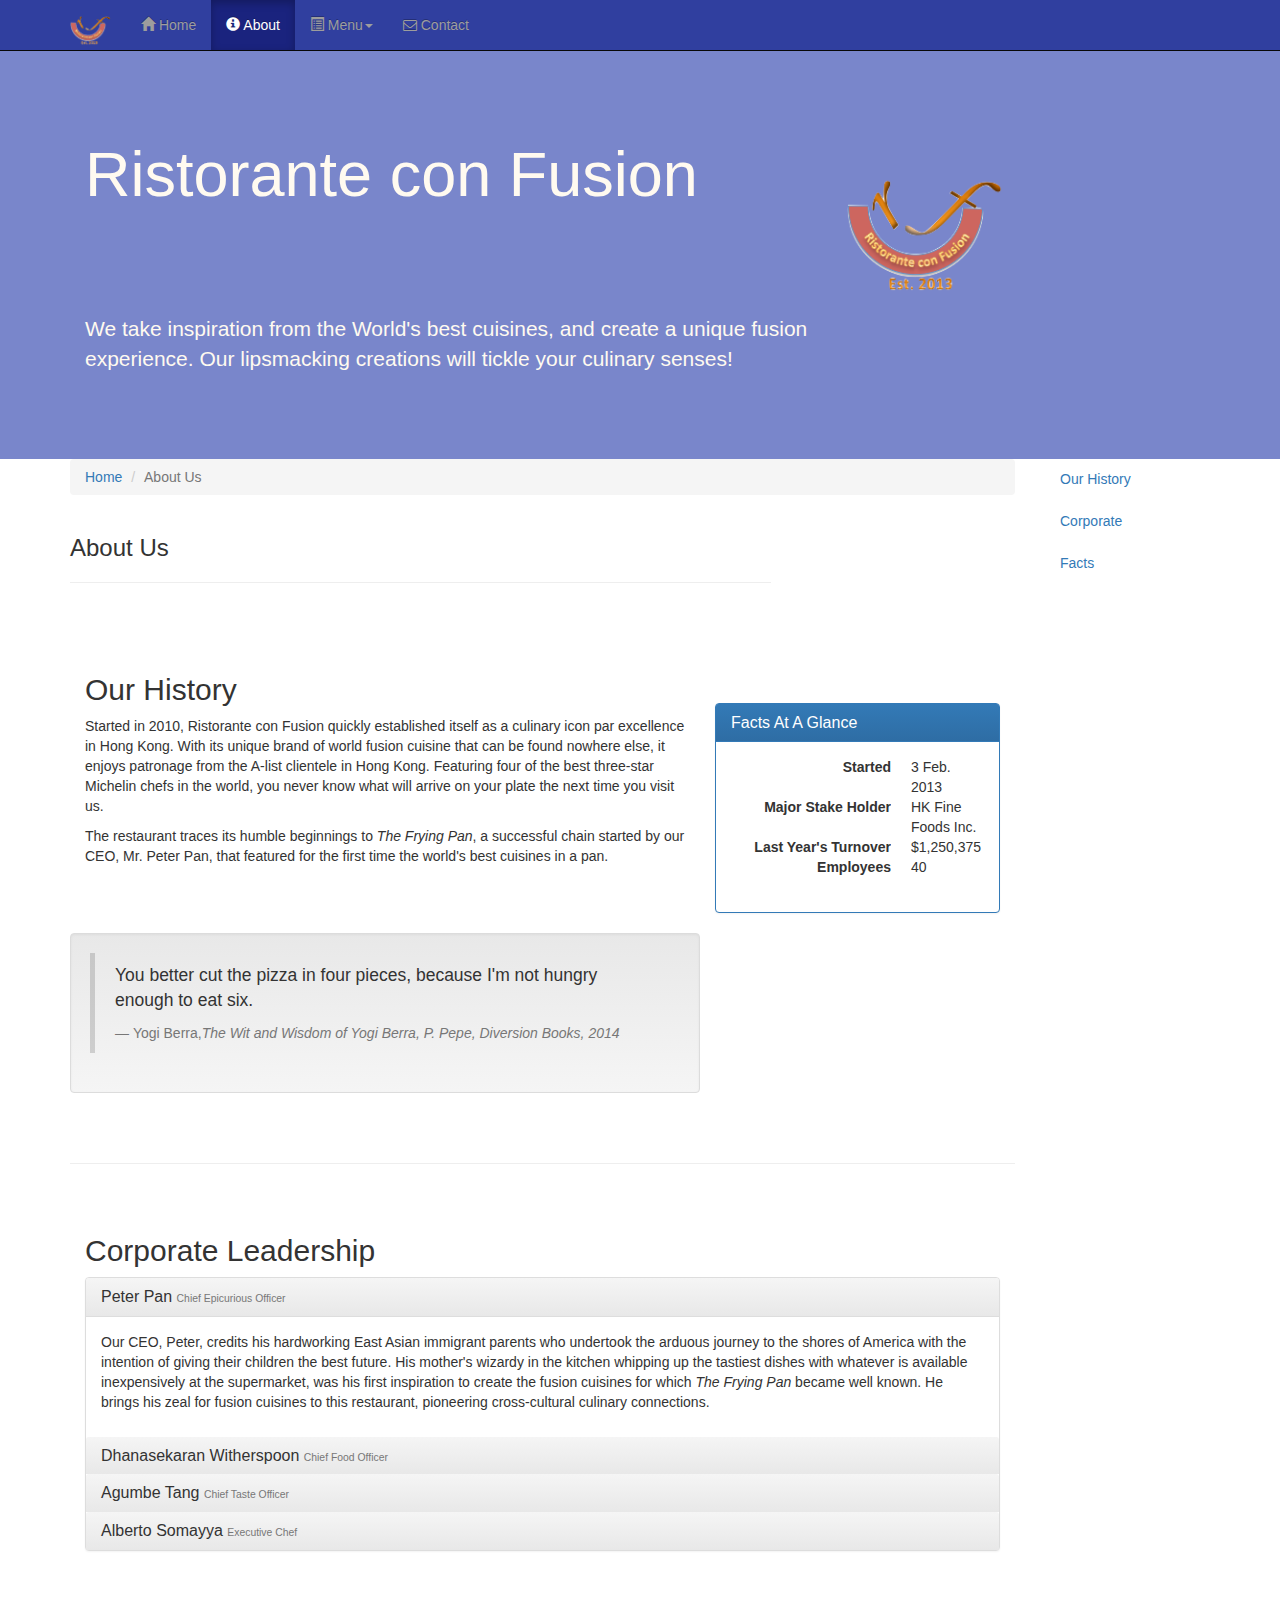
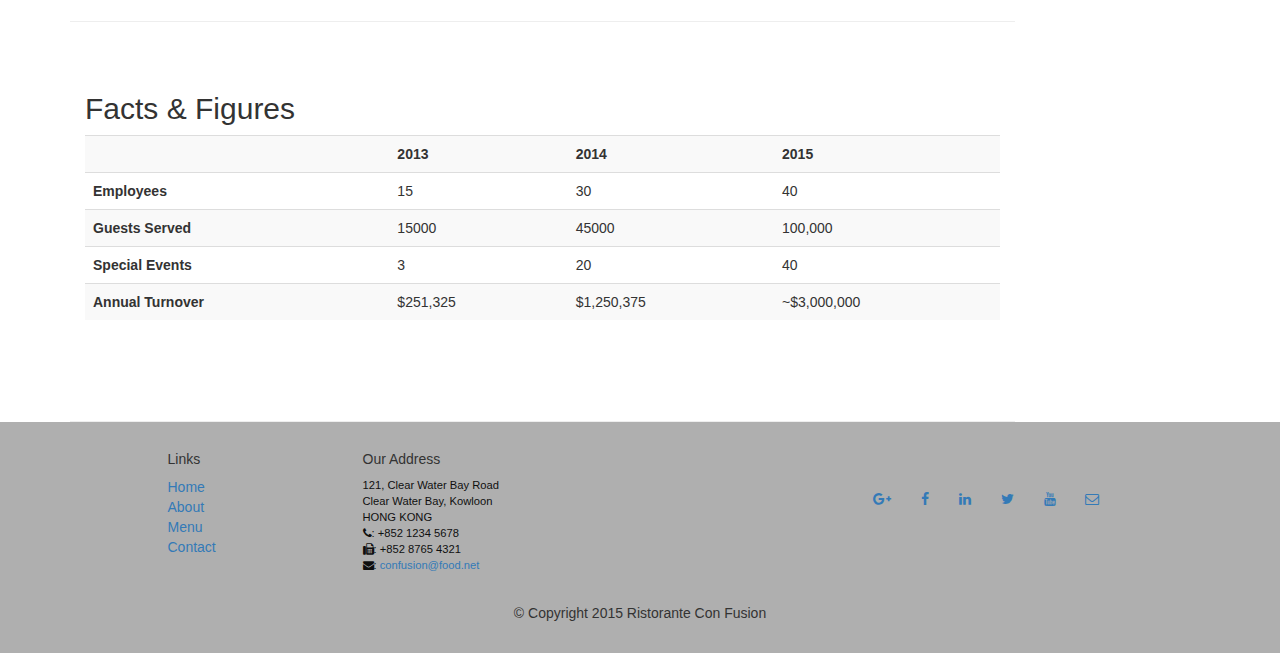
==== commit 60311dc1: "Code cleanup, index.html tasks done for Assignment 3" ====
--- a/HongKong_FullStackWebDev/FrontEndFrameworks/ConFusion/aboutus.html
+++ b/HongKong_FullStackWebDev/FrontEndFrameworks/ConFusion/aboutus.html
@@ -2,307 +2,324 @@
 <html lang="en">
 
 <head>
-    <meta charset="utf-8">
-    <meta http-equiv="X-UA-Compatible" content="IE=edge">
-    <meta name="viewport" content="width=device-width, initial-scale=1">
-    <!-- The above 3 meta tags *must* come first in the head; any other head
-         content must come *after* these tags -->
-    <title>Ristorante Con Fusion: About Us</title>
-    <!-- Bootstrap -->
-    <link href="css/bootstrap.min.css" rel="stylesheet">
-    <link href="css/bootstrap-theme.min.css" rel="stylesheet">
-    <link href="css/font-awesome.min.css" rel="stylesheet">
-    <link href="css/bootstrapsocial.css" rel="stylesheet">
-    <link href="css/mystyles.css" rel="stylesheet">
-
-    <!-- HTML5 shim and Respond.js for IE8 support of HTML5 elements and media queries -->
-    <!-- WARNING: Respond.js doesn't work if you view the page via file:// -->
-    <!--[if lt IE 9]>
+  <meta charset="utf-8">
+  <meta http-equiv="X-UA-Compatible" content="IE=edge">
+  <meta name="viewport" content="width=device-width, initial-scale=1">
+  <!-- The above 3 meta tags *must* come first in the head; any other head content must come after these tags -->
+
+  <title>Ristorante Con Fusion: About us</title>
+
+  <!--Bootstrap Inclusions-->
+  <link href="css/bootstrap.min.css" rel="stylesheet">
+  <link href="css/bootstrap-theme.min.css" rel="stylesheet">
+  <link href="css/font-awesome.min.css" rel="stylesheet">
+  <link href="css/bootstrapsocial.css" rel="stylesheet">
+  <!-- HTML5 shim and Respond.js for IE8 support of HTML5 elements and media queries -->
+  <!-- WARNING: Respond.js doesn't work if you view the page via file:// -->
+  <!--[if lt IE 9]>
       <script src="https://oss.maxcdn.com/html5shiv/3.7.2/html5shiv.min.js"></script>
       <script src="https://oss.maxcdn.com/respond/1.4.2/respond.min.js"></script>
     <![endif]-->
+
+  <!--Custom CSS-->
+  <link href="css/mystyles.css" rel="stylesheet">
 </head>
 
-<body>
-    <nav class="navbar navbar-inverse navbar-fixed-top" role="navigation">
-        <div class="container">
-            <div class="navbar-header">
-                <button type="button" class="navbar-toggle collapsed" data-toggle="collapse" data-target="#navbar" aria-expanded="false" aria-controls="navbar">
-                    <span class="sr-only">Toggle navigation</span>
-                    <span class="icon-bar"></span>
-                    <span class="icon-bar"></span>
-                    <span class="icon-bar"></span>
-                </button>
-                <a class="navbar-brand" href="#"><img src="img/logo.png" height=30 width=41></a>
+<body data-spy="scroll" data-target="#myScrollSpy" data-offset="200">
+
+  <!--NAVIGATION-->
+  <nav class="navbar navbar-inverse navbar-fixed-top" role="navigation">
+    <div class="container">
+      <!-- Brand and toggle get grouped for better mobile display -->
+      <div class="navbar-header">
+        <button type="button" class="navbar-toggle collapsed" data-toggle="collapse" data-target="#navbar">
+          <span class="sr-only">Toggle navigation</span>
+          <span class- "icon-bar"></span>
+          <span class="icon-bar"></span>
+          <span class="icon-bar"></span>
+        </button>
+        <a class="navbar-brand" href="#"><img src="img/logo.png" height=30 width=41></a>
+      </div>
+
+      <!-- Collect the nav links, forms and other content for toggling -->
+      <div class="navbar-collapse collapse" id="navbar">
+        <ul class="nav navbar-nav">
+
+          <li><a href="index.html"><span class="glyphicon glyphicon-home"></span> Home</a></li>
+
+          <li class="active"><a href="#"><span class="glyphicon glyphicon-info-sign"></span> About</a></li>
+
+          <li class="dropdown"><a href="#" class="dropdown-toggle" data-toggle="dropdown" role="button"><span class="glyphicon glyphicon-list-alt"></span> Menu<span class="caret"></span></a>
+            <ul class="dropdown-menu">
+              <li><a href="#">Appetizers</a></li>
+              <li><a href="#">Main Courses</a></li>
+              <li><a href="#">Desserts</a></li>
+              <li><a href="#">Drinks</a></li>
+              <li role="separator" class="divider"></li>
+              <li class="dropdown-header">Specials</li>
+              <li><a href="#">Lunch Buffet</a></li>
+              <li><a href="#">Weekend Brunch</a></li>
+            </ul>
+          </li>
+
+          <li><a href="contactus.html"><i class="fa fa-envelope-o"></i> Contact</a></li>
+        </ul>
+      </div>
+    </div>
+  </nav>
+
+  <!--HEADER-->
+  <header class="jumbotron">
+    <div class="container">
+      <div class="row row-header">
+        <div class="col-xs-12 col-sm-8">
+          <h1>Ristorante con Fusion</h1>
+          <p style="padding:40px;"></p>
+          <p>We take inspiration from the World's best cuisines, and create a unique fusion experience. Our lipsmacking creations will tickle your culinary senses!</p>
+        </div>
+        <div class="col-xs-12 col-sm-2">
+          <p style="padding: 20px;"></p>
+          <img src="img/logo.png" class="img-responsive">
+        </div>
+      </div>
+    </div>
+  </header>
+
+  <!--BREADCRUMBS-->
+  <div class="container">
+    <div class="row">
+      <!-- Following 2 divs added to adjust entire content 2 columns to the left to make space for vertical navigation at right-->
+      <div class="col-xs-12 col-sm-10">
+        <div class="row">
+          <div class="col-xs-12">
+            <ol class="breadcrumb">
+              <li><a href="index.html">Home</a></li>
+              <li class="active">About Us</li>
+            </ol>
+          </div>
+          <div class="col-xs-12 col-sm-9">
+            <h3>About Us</h3>
+            <hr>
+          </div>
+        </div>
+
+
+        <!--ROW 1-->
+        <!--HISTORY-->
+        <div id="history" class="row row-content">
+          <div class="col-xs-12 col-sm-8">
+            <h2>Our History</h2>
+            <p>Started in 2010, Ristorante con Fusion quickly established itself as a culinary icon par excellence in Hong Kong. With its unique brand of world fusion cuisine that can be found nowhere else, it enjoys patronage from the A-list clientele in
+              Hong Kong. Featuring four of the best three-star Michelin chefs in the world, you never know what will arrive on your plate the next time you visit us.</p>
+            <p>The restaurant traces its humble beginnings to <em>The Frying Pan</em>, a successful chain started by our CEO, Mr. Peter Pan, that featured for the first time the world's best cuisines in a pan.</p>
+          </div>
+          <!--FACTS AT A GLANCE-->
+          <div class="col-xs-12 col-sm-4">
+            <p style="padding:20px;"></p>
+            <div class="panel panel-primary">
+              <div class="panel-heading">
+                <h3 class="panel-title">Facts At A Glance</h3>
+              </div>
+              <div class="panel-body">
+                <dl class="dl-horizontal">
+                  <dt>Started</dt>
+                  <dd>3 Feb. 2013</dd>
+                  <dt>Major Stake Holder</dt>
+                  <dd>HK Fine Foods Inc.</dd>
+                  <dt>Last Year's Turnover</dt>
+                  <dd>$1,250,375</dd>
+                  <dt>Employees</dt>
+                  <dd>40</dd>
+                </dl>
+              </div>
             </div>
-            <div id="navbar" class="navbar-collapse collapse">
-                <ul class="nav navbar-nav">
-                    <li>
-                        <a href="index.html">
-                            <span class="glyphicon glyphicon-home" aria-hidden="true"></span> Home</a>
-                    </li>
-                    <li class="active">
-                        <a href="#">
-                            <span class="glyphicon glyphicon-info-sign" aria-hidden="true"></span> About</a>
-                    </li>
-                    <li class="dropdown">
-                        <a href="#" class="dropdown-toggle" data-toggle="dropdown" role="button" aria-haspopup="true" aria-expanded="false">
-                            <span class="glyphicon glyphicon-list-alt" aria-hidden="true"></span> Menu
-                            <span class="caret"></span>
-                        </a>
-                        <ul class="dropdown-menu">
-                            <li><a href="#">Appetizers</a></li>
-                            <li><a href="#">Main Courses</a></li>
-                            <li><a href="#">Desserts</a></li>
-                            <li><a href="#">Drinks</a></li>
-                            <li role="separator" class="divider"></li>
-                            <li class="dropdown-header">Specials</li>
-                            <li><a href="#">Lunch Buffet</a></li>
-                            <li><a href="#">Weekend Brunch</a></li>
-                        </ul>
-                    </li>
-                    <li><a href="contactus.html"><i class="fa fa-envelope-o"></i> Contact</a></li>
-                </ul>
+          </div>
+          <!--WELL QUOTE-->
+          <div class="well col-xs-12 col-sm-8">
+            <blockquote>
+              <p>You better cut the pizza in four pieces, because I'm not hungry enough to eat six.</p>
+              <footer>Yogi Berra,<cite title="Source Title">The Wit and Wisdom of Yogi Berra, P. Pepe, Diversion Books, 2014</cite></footer>
+            </blockquote>
+          </div>
+        </div>
+
+        <!--ROW 2-->
+        <!--CORPORATE LEADERSHIP-->
+        <div id="corporate" class="row row-content">
+          <div class="col-xs-12">
+            <h2>Corporate Leadership</h2>
+            <!-- Tab panes -->
+            <div class="panel-group" id="accordion" role="tablist" aria-multiselectable="true">
+              <div class="panel panel-default">
+                <div class="panel-heading" role="tab" id="headingPeter">
+                  <h3 class="panel-title">
+                <a role="button" data-toggle="collapse" data-parent="#accordion" href="#peter">
+                  Peter Pan <small>Chief Epicurious Officer</small>
+                </a>
+              </h3>
+                </div>
+                <div role="tabpanel" class="panel-collapse collapse in" id="peter">
+                  <div class="panel-body">
+                    <p>Our CEO, Peter, credits his hardworking East Asian immigrant parents who undertook the arduous journey to the shores of America with the intention of giving their children the best future. His mother's wizardy in the kitchen whipping
+                      up the tastiest dishes with whatever is available inexpensively at the supermarket, was his first inspiration to create the fusion cuisines for which <em>The Frying Pan</em> became well known. He brings his zeal for fusion cuisines
+                      to this restaurant, pioneering cross-cultural culinary connections.</p>
+                  </div>
+                </div>
+                <div class="panel-heading" role="tab" id="headingDanny">
+                  <h3 class="panel-title">
+                <a class="collapsed" role="button" data-toggle="collapse" data-parent="#accordion" href="#danny" aria-expanded="false" aria-controls="danny">
+                  Dhanasekaran Witherspoon <small>Chief Food Officer</small>
+                </a>
+              </h3>
+                </div>
+                <div role="tabpanel" class="panel-collapse collapse" id="danny" aria-labelledby="headingDanny">
+                  <div class="panel-body">
+                    <p>Our CFO, Danny, as he is affectionately referred to by his colleagues, comes from a long established family tradition in farming and produce. His experiences growing up on a farm in the Australian outback gave him great appreciation
+                      for varieties of food sources. As he puts it in his own words, <em>Everything that runs, wins, and everything that stays, pays!</em>
+                    </p>
+                  </div>
+                </div>
+                <div class="panel-heading" role="tab" id="headingAgumbe">
+                  <h3 class="panel-title">
+                <a class="collapsed" role="button" data-toggle="collapse" data-parent="#accordion" href="#agumbe" aria-expanded="false" aria-controls="agumbe">
+                  Agumbe Tang <small>Chief Taste Officer</small>
+                </a>
+              </h3>
+                </div>
+                <div role="tabpanel" class="panel-collapse collapse" id="agumbe" aria-labelledby="headingAgumbe">
+                  <div class="panel-body">
+                    <p>Blessed with the most discerning gustatory sense, Agumbe, our CFO, personally ensures that every dish that we serve meets his exacting tastes. Our chefs dread the tongue lashing that ensues if their dish does not meet his exacting
+                      standards. He lives by his motto,
+                      <em>You click only if you survive my lick.</em>
+                    </p>
+                  </div>
+                </div>
+                <div class="panel-heading" role="tab" id="headingAlberto">
+                  <h3 class="panel-title">
+                <a class="collapsed" role="button" data-toggle="collapse" data-parent="#accordion" href="#alberto" aria-expanded="false" aria-controls="agumbe">
+                  Alberto Somayya <small>Executive Chef</small>
+                </a>
+              </h3>
+                </div>
+                <div role="tabpanel" class="panel-collapse collapse" id="alberto" aria-labelledby="headingAlberto">
+                  <div class="panel-body">
+                    <p>Award winning three-star Michelin chef with wide International experience having worked closely with whos-who in the culinary world, he specializes in creating mouthwatering Indo-Italian fusion experiences. He says,
+                      <em>Put together the cuisines from the two craziest cultures, and you get a winning hit! Amma Mia!</em>
+                    </p>
+                  </div>
+                </div>
+              </div>
             </div>
-        </div>
-    </nav>
-    <header class="jumbotron">
-
-        <!-- Main component for a primary marketing message or call to action -->
-
-        <div class="container">
-            <div class="row row-header">
-                <div class="col-xs-12 col-sm-8">
-                    <h1>Ristorante con Fusion</h1>
-                    <p style="padding:40px;"></p>
-                    <p>We take inspiration from the World's best cuisines, and create a unique fusion experience. Our lipsmacking creations will tickle your culinary senses!</p>
-                </div>
-                <div class="col-xs-12 col-sm-2">
-                    <p style="padding:20px;"></p>
-                    <img src="img/logo.png" class="img-responsive">
-                </div>
+          </div>
+          <div>
+            <p style="padding:20px;"></p>
+          </div>
+        </div>
+
+        <!--ROW 3-->
+        <!--FACTS & FIGURES-->
+        <div id="facts" class="row row-content">
+          <div class="col-xs-12">
+            <h2>Facts &amp; Figures</h2>
+            <div class="table-responsive">
+              <table class="table table-striped">
+                <tr>
+                  <td>
+                    &nbsp;
+                  </td>
+                  <th>2013</th>
+                  <th>2014</th>
+                  <th>2015</th>
+                </tr>
+                <tr>
+                  <th>Employees</th>
+                  <td>15</td>
+                  <td>30</td>
+                  <td>40</td>
+                </tr>
+                <tr>
+                  <th>Guests Served</th>
+                  <td>15000</td>
+                  <td>45000</td>
+                  <td>100,000</td>
+                </tr>
+                <tr>
+                  <th>Special Events</th>
+                  <td>3</td>
+                  <td>20</td>
+                  <td>40</td>
+                </tr>
+                <tr>
+                  <th>Annual Turnover</th>
+                  <td>$251,325</td>
+                  <td>$1,250,375</td>
+                  <td>~$3,000,000</td>
+                </tr>
+              </table>
             </div>
-        </div>
-    </header>
-
+          </div>
+        </div>
+      </div>
+      <!--End adjustment for vertical right nav-->
+      <!--Right vertical navigation-->
+      <nav class="hidden-xs col-sm-2" id="myScrollSpy">
+        <ul class="nav nav-pills nav-stacked" data-spy="affix" data-offset-top="400">
+          <li><a href="#history">Our History</a></li>
+          <li><a href="#corporate">Corporate</a></li>
+          <li><a href="#facts">Facts</a></li>
+        </ul>
+      </nav>
+    </div>
+  </div>
+
+
+
+  <footer class="row-footer">
     <div class="container">
-        <div class="row row-content">
-            <div class="col-xs-12 col-sm-9">
-                <ol class="breadcrumb">
-                    <li><a href="index.html">Home</a></li>
-                    <li class="active"><a href="aboutus.html">About us</a></li>
-                </ol>
-            </div>
-            <div class="row row-content">
-                <div class="col-xs-12 col-sm-9">
-                    <h3>About Us</h3>
-                    <hr>
-                </div>
-            </div>
-
-            <div class="row row-content">
-                <div class="col-xs-12 col-sm-6 col-lg-8">
-                    <h2>Our History</h2>
-                    <p>Started in 2010, Ristorante con Fusion quickly established itself as a culinary icon par excellence in Hong Kong. With its unique brand of world fusion cuisine that can be found nowhere else, it enjoys patronage from the A-list clientele in Hong Kong. Featuring four of the best three-star Michelin chefs in the world, you never know what will arrive on your plate the next time you visit us.</p>
-                    <p>The restaurant traces its humble beginnings to
-                        <em>The Frying Pan</em>, a successful chain started by our CEO, Mr. Peter Pan, that featured for the first time the world's best cuisines in a pan.</p>
-                </div>
-                <div class="col-xs-12 col-sm-3">
-                    <p style="padding:20px;"></p>
-                </div>
-                <div class="col-xs-12 col-sm-6 col-lg-4">
-                    <div class="panel panel-primary">
-                        <div class="panel-heading">
-                            <h3 class="panel-title">Facts At A Glance</h3>
-                        </div>
-                        <div class="panel-body">
-                            <dl class="dl-horizontal">
-                                <dt>Started</dt>
-                                <dd>3 Feb. 2013</dd>
-                                <dt>Major Stake Holder</dt>
-                                <dd>HK Fine Foods Inc.</dd>
-                                <dt>Last Year's Turnover</dt>
-                                <dd>$1,250,375</dd>
-                                <dt>Employees</dt>
-                                <dd>40</dd>
-                            </dl>
-                        </div>
-                    </div>
-                </div>
-                <div class="well col-xs-12 col-sm-8">
-                    <blockquote>
-                        <p>You better cut the pizza in four pieces because I'm not hungry enough to eat six.</p>
-                        <footer>Yogi Berra,
-                            <cite title="Source Title">The Wit and Wisdom of Yogi Berra, P. Pepe, Diversion Books, 2014</cite>
-                        </footer>
-                    </blockquote>
-                </div>
-            </div>
-
-
-            <div class="row row-content">
-                <div class="col-xs-12">
-                    <h2>Corporate Leadership</h2>
-                    <!-- Tab panes -->
-          alicia10
-                    <div class="panel-group" id="accordion" role="tablist" aria-multiselectable="true">
-                        <div class="panel panel-default">
-                            <div class="panel-heading" role="tab" id="headingPeter">
-                                <h3 class="panel-title">
-                                    <a role="button" data-toggle="collapse" data-parent="#accordion" href="#peter">
-                                        Peter Pan <small>Chief Epicurious Officer</small>
-                                    </a>
-                                </h3>
-                            </div>
-                            <div role="tabpanel" class="panel-collapse collapse in" id="peter">
-                                <div class="panel-body">
-                                    <p>Our CEO, Peter, credits his hardworking East Asian immigrant parents who undertook the arduous journey to the shores of America with the intention of giving their children the best future. His mother's wizardy in the kitchen whipping up the tastiest dishes with whatever is available inexpensively at the supermarket, was his first inspiration to create the fusion cuisines for which <em>The Frying Pan</em> became well known. He brings his zeal for fusion cuisines to this restaurant, pioneering cross-cultural culinary connections.</p>
-                                </div>
-                            </div>
-                        </div>
-                        <div class="panel panel-default">
-                            <div class="panel-heading" role="tab" id="headingDanny">
-                                <h3 class="panel-title">
-                                    <a class="collapsed" role="button" data-toggle="collapse"
-                                     data-parent="#accordion" href="#danny"
-                                     aria-expanded="false" aria-controls="danny">
-                                    Dhanasekaran Witherspoon <small>Chief Food Officer</small>
-                                    </a>
-                                </h3>
-                            </div>
-                            <div role="tabpanel" class="panel-collapse collapse" id="danny" aria-labelledby="headingDanny">
-                                <div class="panel-body">
-                                    <p>Our CFO, Danny, as he is affectionately referred to by his colleagues, comes from a long established family tradition in farming and produce. His experiences growing up on a farm in the Australian outback gave him great appreciation for varieties of food sources. As he puts it in his own words, <em>Everything that runs, wins, and everything that stays, pays!</em>
-                                    </p>
-                                </div>
-                            </div>
-                            <div class="panel-heading" role="tab" id="headingAgumbe">
-                                <h3 class="panel-title">
-                                    <a class="collapsed" role="button" data-toggle="collapse"
-                                     data-parent="#accordion" href="#agumbe"
-                                     aria-expanded="false" aria-controls="agumbe">
-                                        Agumbe Tang<small>Chief Taste Officer</small>
-                                    </a>
-                                </h3>
-                            </div>
-                            <div role="tabpanel" class="panel-collapse collapse" id="agumbe" aria-labelledby="headingAgumbe">
-                                <div class="panel-body">
-                                    <p>Blessed with the most discerning gustatory sense, Agumbe, our CFO, personally ensures that every dish that we serve meets his exacting tastes. Our chefs dread the tongue lashing that ensues if their dish does not meet his exacting standards. He lives by his motto,
-                                        <em>You click only if you survive my lick.</em>
-                                    </p>
-                                </div>
-                            </div>
-                            <div class="panel-heading" role="tab" id="headingAlberto">
-                                <h3 class="panel-title">
-                                    <a class="collapsed" role="button" data-toggle="collapse" data-parent="#accordion" href="#alberto" aria-expanded="false" aria-controls="agumbe">
-                                        Alberto Somayya<small>Executive Chef</small>
-                                    </a>
-                                </h3>
-                            </div>
-                            <div role="tabpanel" class="panel-collapse collapse" id="alberto" aria-labelledby="headingAlberto">
-                                <div class="panel-body">
-                                    <p>Award winning three-star Michelin chef with wide International experience having worked closely with whos-who in the culinary world, he specializes in creating mouthwatering Indo-Italian fusion experiences. He says,
-                                        <em>Put together the cuisines from the two craziest cultures, and you get a winning hit! Amma Mia!</em>
-                                    </p>
-                                </div>
-                            </div>
-                        </div>
-                    </div>
-                </div>
-                <div class="row row-content">
-                    <div class="col-xs-12">
-                        <h2>Facts &amp; Figures</h2>
-                        <div class="table-responsive">
-                            <table class="table table-striped">
-                                <tr>
-                                    <td>
-                                        &nbsp;
-                                    </td>
-                                    <th>2013</th>
-                                    <th>2014</th>
-                                    <th>2015</th>
-                                </tr>
-                                <tr>
-                                    <th>Employees</th>
-                                    <td>15</td>
-                                    <td>30</td>
-                                    <td>40</td>
-                                </tr>
-                                <tr>
-                                    <th>Guests Served</th>
-                                    <td>15000</td>
-                                    <td>45000</td>
-                                    <td>100,000</td>
-                                </tr>
-                                <tr>
-                                    <th>Special Events</th>
-                                    <td>3</td>
-                                    <td>20</td>
-                                    <td>40</td>
-                                </tr>
-                                <tr>
-                                    <th>Annual Turnover</th>
-                                    <td>$251,325</td>
-                                    <td>$1,250,375</td>
-                                    <td>~$3,000,000</td>
-                                </tr>
-                            </table>
-                        </div>
-                    </div>
-                </div>
-            </div>
-
-        </div>
+      <div class="row">
+        <div class="col-xs-5 col-xs-offset-1 col-sm-2 col-sm-offset-1">
+          <h5>Links</h5>
+          <ul class="list-unstyled">
+            <li><a href="#">Home</a></li>
+            <li><a href="#">About</a></li>
+            <li><a href="#">Menu</a></li>
+            <li><a href="#">Contact</a></li>
+          </ul>
+        </div>
+        <div class="col-xs-6 col-sm-5">
+          <h5>Our Address</h5>
+          <address>
+		              121, Clear Water Bay Road<br>
+		              Clear Water Bay, Kowloon<br>
+		              HONG KONG<br>
+		              <i class="fa fa-phone"></i>: +852 1234 5678<br>
+		              <i class="fa fa-fax"></i>: +852 8765 4321<br>
+		              <i class="fa fa-envelope"></i>:
+                        <a href="mailto:confusion@food.net">confusion@food.net</a>
+		           </address>
+        </div>
+        <div class="col-xs-12 col-sm-4">
+          <div class="nav navbar-nav" style="padding: 40px 10px;">
+            <a class="btn btn-social-icon btn-google-plus" href="http://google.com/+"><i class="fa fa-google-plus"></i></a>
+            <a class="btn btn-social-icon btn-facebook" href="http://www.facebook.com/profile.php?id="><i class="fa fa-facebook"></i></a>
+            <a class="btn btn-social-icon btn-linkedin" href="http://www.linkedin.com/in/"><i class="fa fa-linkedin"></i></a>
+            <a class="btn btn-social-icon btn-twitter" href="http://twitter.com/"><i class="fa fa-twitter"></i></a>
+            <a class="btn btn-social-icon btn-youtube" href="http://youtube.com/"><i class="fa fa-youtube"></i></a>
+            <a class="btn btn-social-icon" href="mailto:"><i class="fa fa-envelope-o"></i></a>
+          </div>
+        </div>
+        <div class="col-xs-12">
+          <p style="padding:10px;"></p>
+          <p align=center>© Copyright 2015 Ristorante Con Fusion</p>
+        </div>
+      </div>
     </div>
-
-    <footer class="row-footer">
-        <div class="container">
-            <div class="row">
-                <div class="col-xs-5 col-xs-offset-1 col-sm-2 col-sm-offset-1">
-                    <h5>Links</h5>
-                    <ul class="list-unstyled">
-                        <li><a href="index.html">Home</a></li>
-                        <li><a href="aboutus.html">About</a></li>
-                        <li><a href="#">Menu</a></li>
-                        <li><a href="#">Contact</a></li>
-                    </ul>
-                </div>
-                <div class="col-xs-6 col-sm-5">
-                    <h5>Our Address</h5>
-                    <address>
-            121, Clear Water Bay Road
-            <br> Clear Water Bay, Kowloon
-            <br> HONG KONG
-            <br>
-            <i class="fa fa-phone"></i>: +852 1234 5678
-            <br>
-            <i class="fa fa-fax"></i>: +852 8765 4321
-            <br>
-            <i class="fa fa-envelope"></i>:
-            <a href="mailto:confusion@food.net">confusion@food.net</a>
-          </address>
-                </div>
-                <div class="col-xs-12 col-sm-4">
-                    <div class="nav navbar-nav" style="padding: 40px 10px;">
-                        <a class="btn btn-social-icon btn-google-plus" href="http://google.com/+"><i class="fa fa-google-plus"></i></a>
-                        <a class="btn btn-social-icon btn-facebook" href="http://www.facebook.com/profile.php?id="><i class="fa fa-facebook"></i></a>
-                        <a class="btn btn-social-icon btn-linkedin" href="http://www.linkedin.com/in/"><i class="fa fa-linkedin"></i></a>
-                        <a class="btn btn-social-icon btn-twitter" href="http://twitter.com/"><i class="fa fa-twitter"></i></a>
-                        <a class="btn btn-social-icon btn-youtube" href="http://youtube.com/"><i class="fa fa-youtube"></i></a>
-                        <a class="btn btn-social-icon" href="mailto:"><i class="fa fa-envelope-o"></i></a>
-                    </div>
-                </div>
-                <div class="col-xs-12">
-                    <p style="padding:10px;"></p>
-                    <p align="center">© Copyright 2015 Ristorante Con Fusion</p>
-                </div>
-            </div>
-        </div>
-    </footer>
-    <!-- jQuery (necessary for Bootstrap's JavaScript plugins) -->
-    <script src="https://ajax.googleapis.com/ajax/libs/jquery/1.11.3/jquery.min.js"></script>
-    <!-- Include all compiled plugins (below), or include individual files as needed -->
-    <script src="js/bootstrap.min.js"></script>
+  </footer>
+  <!-- jQuery (necessary for Bootstrap's JavaScript plugins) -->
+  <script src="https://ajax.googleapis.com/ajax/libs/jquery/1.11.3/jquery.min.js"></script>
+  <!-- Include all compiled plugins (below), or include individual files as needed -->
+  <script src="js/bootstrap.min.js"></script>
 </body>
 
+
 </html>
--- a/HongKong_FullStackWebDev/FrontEndFrameworks/ConFusion/css/mystyles.css
+++ b/HongKong_FullStackWebDev/FrontEndFrameworks/ConFusion/css/mystyles.css
@@ -57,3 +57,18 @@
     border-bottom: 1px solid #ddd;
     padding: 10px;
 }
+.affix{
+  top:100px;
+}
+.carousel{
+  background: #1A237E;
+}
+.carousel .item{
+  height: 300px;
+}
+.item img{
+  position: absolute;
+  top: 0;
+  left: 0;
+  min-height: 300px;
+}
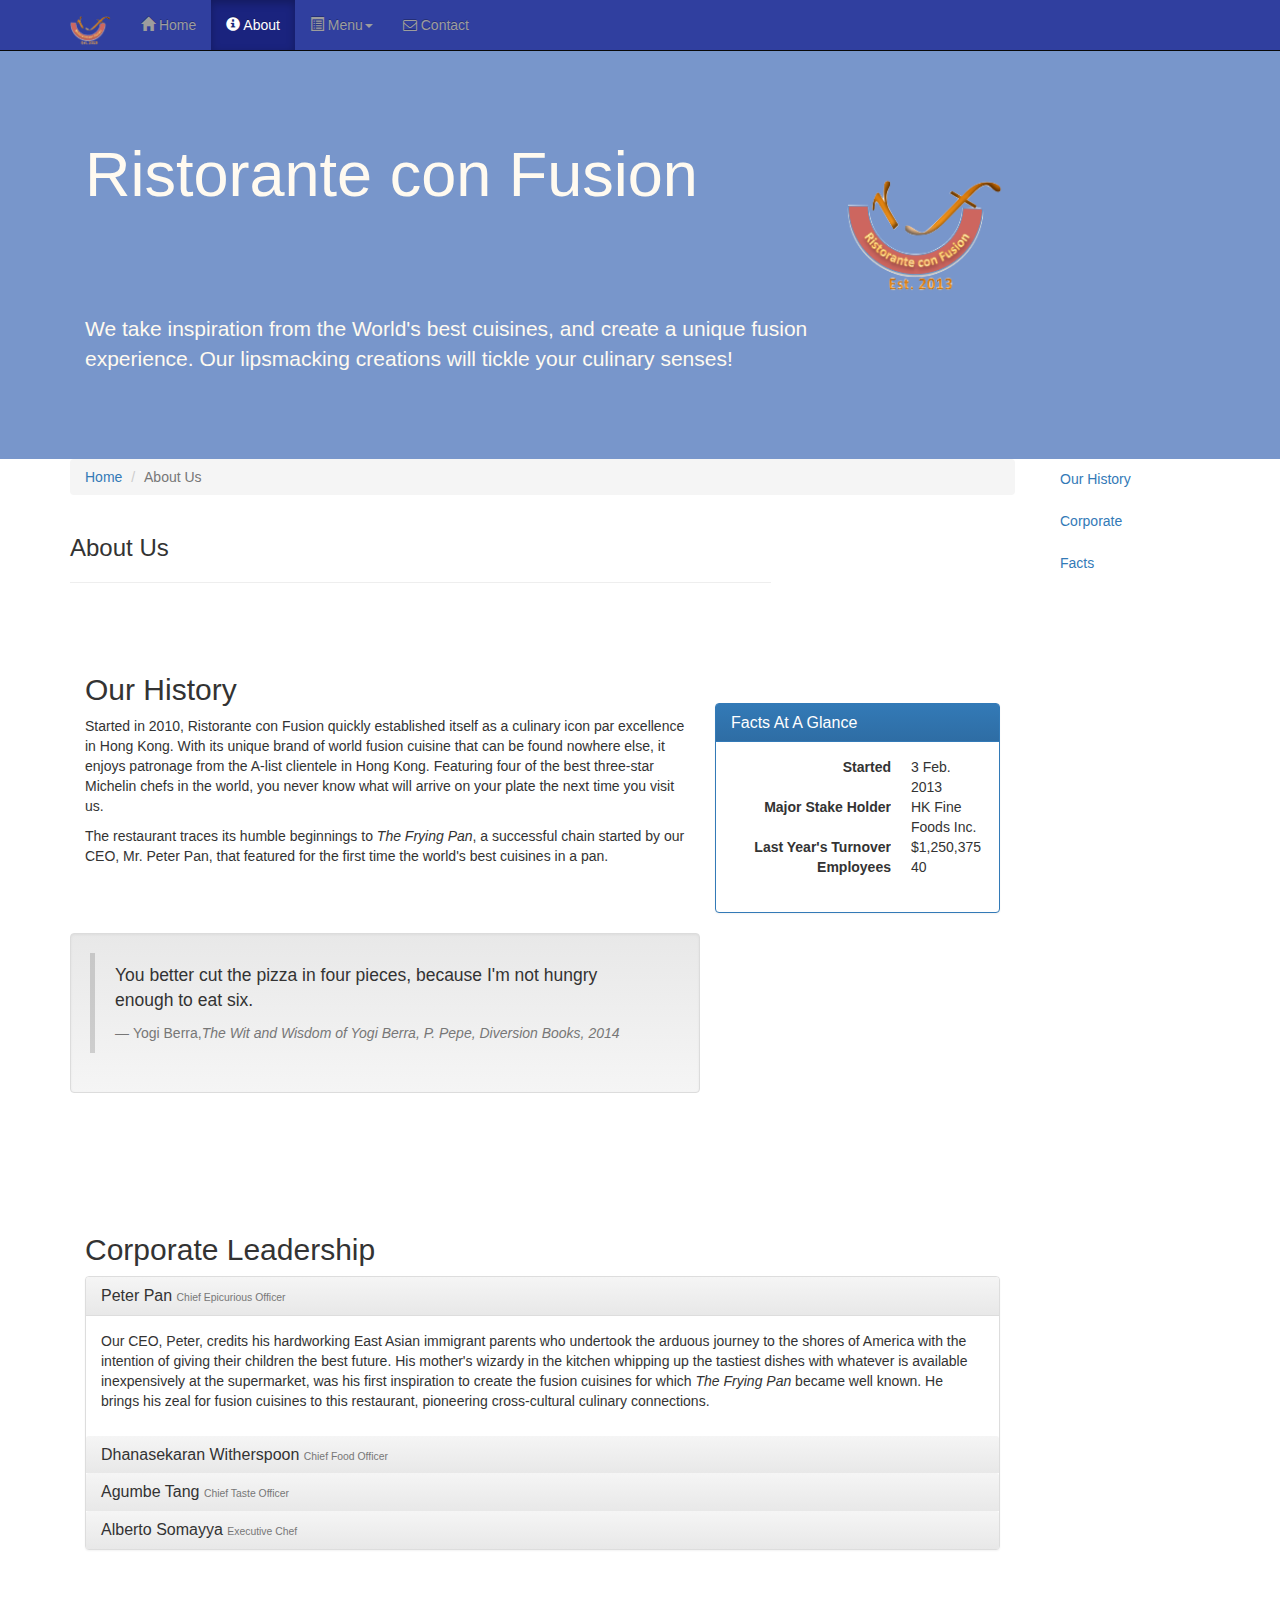
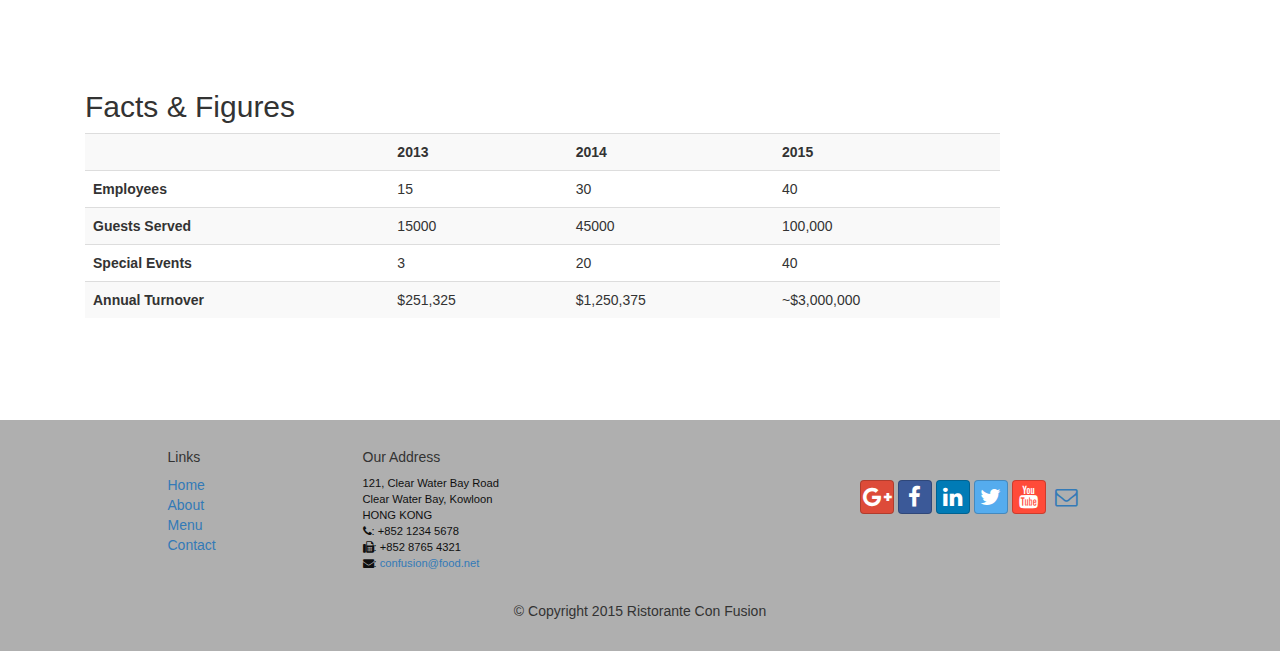
==== commit 87bcf101: "updated project using bower" ====
--- a/HongKong_FullStackWebDev/FrontEndFrameworks/ConFusion/aboutus.html
+++ b/HongKong_FullStackWebDev/FrontEndFrameworks/ConFusion/aboutus.html
@@ -10,10 +10,10 @@
   <title>Ristorante Con Fusion: About us</title>
 
   <!--Bootstrap Inclusions-->
-  <link href="css/bootstrap.min.css" rel="stylesheet">
-  <link href="css/bootstrap-theme.min.css" rel="stylesheet">
-  <link href="css/font-awesome.min.css" rel="stylesheet">
-  <link href="css/bootstrapsocial.css" rel="stylesheet">
+  <link href="bower_components/bootstrap/dist/css/bootstrap.min.css" rel="stylesheet">
+  <link href="bower_components/bootstrap/dist/css/bootstrap-theme.min.css" rel="stylesheet">
+  <link href="bower_components/font-awesome/css/font-awesome.min.css" rel="stylesheet">
+  <link href="css/bootstrap-social.css" rel="stylesheet">
   <!-- HTML5 shim and Respond.js for IE8 support of HTML5 elements and media queries -->
   <!-- WARNING: Respond.js doesn't work if you view the page via file:// -->
   <!--[if lt IE 9]>
@@ -316,9 +316,10 @@
     </div>
   </footer>
   <!-- jQuery (necessary for Bootstrap's JavaScript plugins) -->
-  <script src="https://ajax.googleapis.com/ajax/libs/jquery/1.11.3/jquery.min.js"></script>
+  <script src="bower_components/jquery/dist/jquery.min.js"></script>
+
   <!-- Include all compiled plugins (below), or include individual files as needed -->
-  <script src="js/bootstrap.min.js"></script>
+  <script src="bower_components/bootstrap/dist/js/bootstrap.min.js"></script>
 </body>
 
 
--- a/HongKong_FullStackWebDev/FrontEndFrameworks/ConFusion/css/mystyles.css
+++ b/HongKong_FullStackWebDev/FrontEndFrameworks/ConFusion/css/mystyles.css
@@ -1,74 +1,96 @@
 .row-header {
-    margin: 0px auto;
-    padding: 0px auto;
+  margin: 0 auto;
+  padding: 0px 0px;
 }
 .row-content {
-    margin: 0px auto;
-    padding: 50px 0px 50px 0px;
-    border-bottom: 1px ridge;
-    min-height: 400px;
+  margin: 0 auto;
+  padding: 50px 0px;
+  border-bottom: : 1px ridge;
+  min-height: 400px;
 }
 .row-footer {
-    background-color: #AfAfAf;
-    margin: 0px auto;
-    padding: 20px 0px 20px 0px;
+  margin: 0 auto;
+  padding: 20px 0px;
+  background-color: #AfAfAf;
 }
 .jumbotron {
-    padding: 70px 30px 70px 30px;
-    margin: 0px auto;
-    background: #7986CB;
-    color: floralwhite;
+  margin: 0 auto;
+  padding: 70px 30px;
+  background: #7896CB;
+  color: floralwhite;
+}
+.carousel {
+  background: #1a237e;
+}
+.carousel .item {
+  height: 300px;
+}
+.carousel .item img {
+  left: 0;
+  min-height: 300px;
+  position: absolute;
+  top: 0;
+}
+.navbar-inverse {
+  background: #303f9f;
+  color: #ffffff;
+}
+.navbar-inverse .navbar-nav > .active > a {
+  background: #1a237e;
+  color: #ffffff;
+}
+.navbar-inverse .navbar-nav > .active > a:hover {
+  background: #1a237e;
+  color: #ffffff;
+}
+.navbar-inverse .navbar-nav > .active > a:focus {
+  background: #1a237e;
+  color: #ffffff;
+}
+.navbar-inverse .navbar-nav > .open > a {
+  background: #1a237e;
+  color: #ffffff;
+}
+.navbar-inverse .navbar-nav > .open > a:hover {
+  background: #1a237e;
+  color: #ffffff;
+}
+.navbar-inverse .navbar-nav > .open > a:focus {
+  background: #1a237e;
+  color: #ffffff;
+}
+.navbar-inverse .navbar-nav .open .dropdown-menu > li > a {
+  background-color: #303f9f;
+  color: #eeeeee;
+}
+.navbar-inverse .navbar-nav .open .dropdown-menu > li > a:hover {
+  color: #000000;
+}
+.navbar-inverse .navbar-nav .open .dropdown-menu {
+  background-color: #303f9f;
+  color: #eeeeee;
 }
 address {
-    font-size: 80%;
-    margin: 0px;
-    color: #0f0f0f;
+  color: #0f0f0f;
+  font-size: 80%;
+  margin: 0px;
 }
 body {
-    padding: 50px 0px 0px 0px;
-    z-index: 0;
-}
-.navbar-inverse {
-    background: #303F9F;
-}
-.navbar-inverse .navbar-nav > .active > a,
-.navbar-inverse .navbar-nav > .active > a:hover,
-.navbar-inverse .navbar-nav > .active > a:focus {
-    color: #fff;
-    background: #1A237E;
-}
-.navbar-inverse .navbar-nav > .open > a,
-.navbar-inverse .navbar-nav > .open > a:hover,
-.navbar-inverse .navbar-nav > .open > a:focus {
-    color: #fff;
-    background: #1A237E;
-}
-.navbar-inverse .navbar-nav .open .dropdown-menu> li> a,
-.navbar-inverse .navbar-nav .open .dropdown-menu {
-    background-color: #303F9F;
-    color: #eeeeee;
-}
-.navbar-inverse .navbar-nav .open .dropdown-menu> li> a:hover {
-    color: #000000;
+  align: center;
+  padding: 50px 0px 0px 0px;
+  z-index: 0;
 }
 .tab-content {
-    border-left: 1px solid #ddd;
-    border-right: 1px solid #ddd;
-    border-bottom: 1px solid #ddd;
-    padding: 10px;
+  border-bottom: 1px solid #dddddd;
+  border-left: 1px solid #dddddd;
+  border-right: 1px solid #dddddd;
+  padding: 10px;
 }
-.affix{
-  top:100px;
+.affix {
+  top: 100px;
 }
-.carousel{
-  background: #1A237E;
+#carouselButtons {
+  bottom: 0px;
+  position: absolute;
+  right: 0px;
 }
-.carousel .item{
-  height: 300px;
-}
-.item img{
-  position: absolute;
-  top: 0;
-  left: 0;
-  min-height: 300px;
-}
